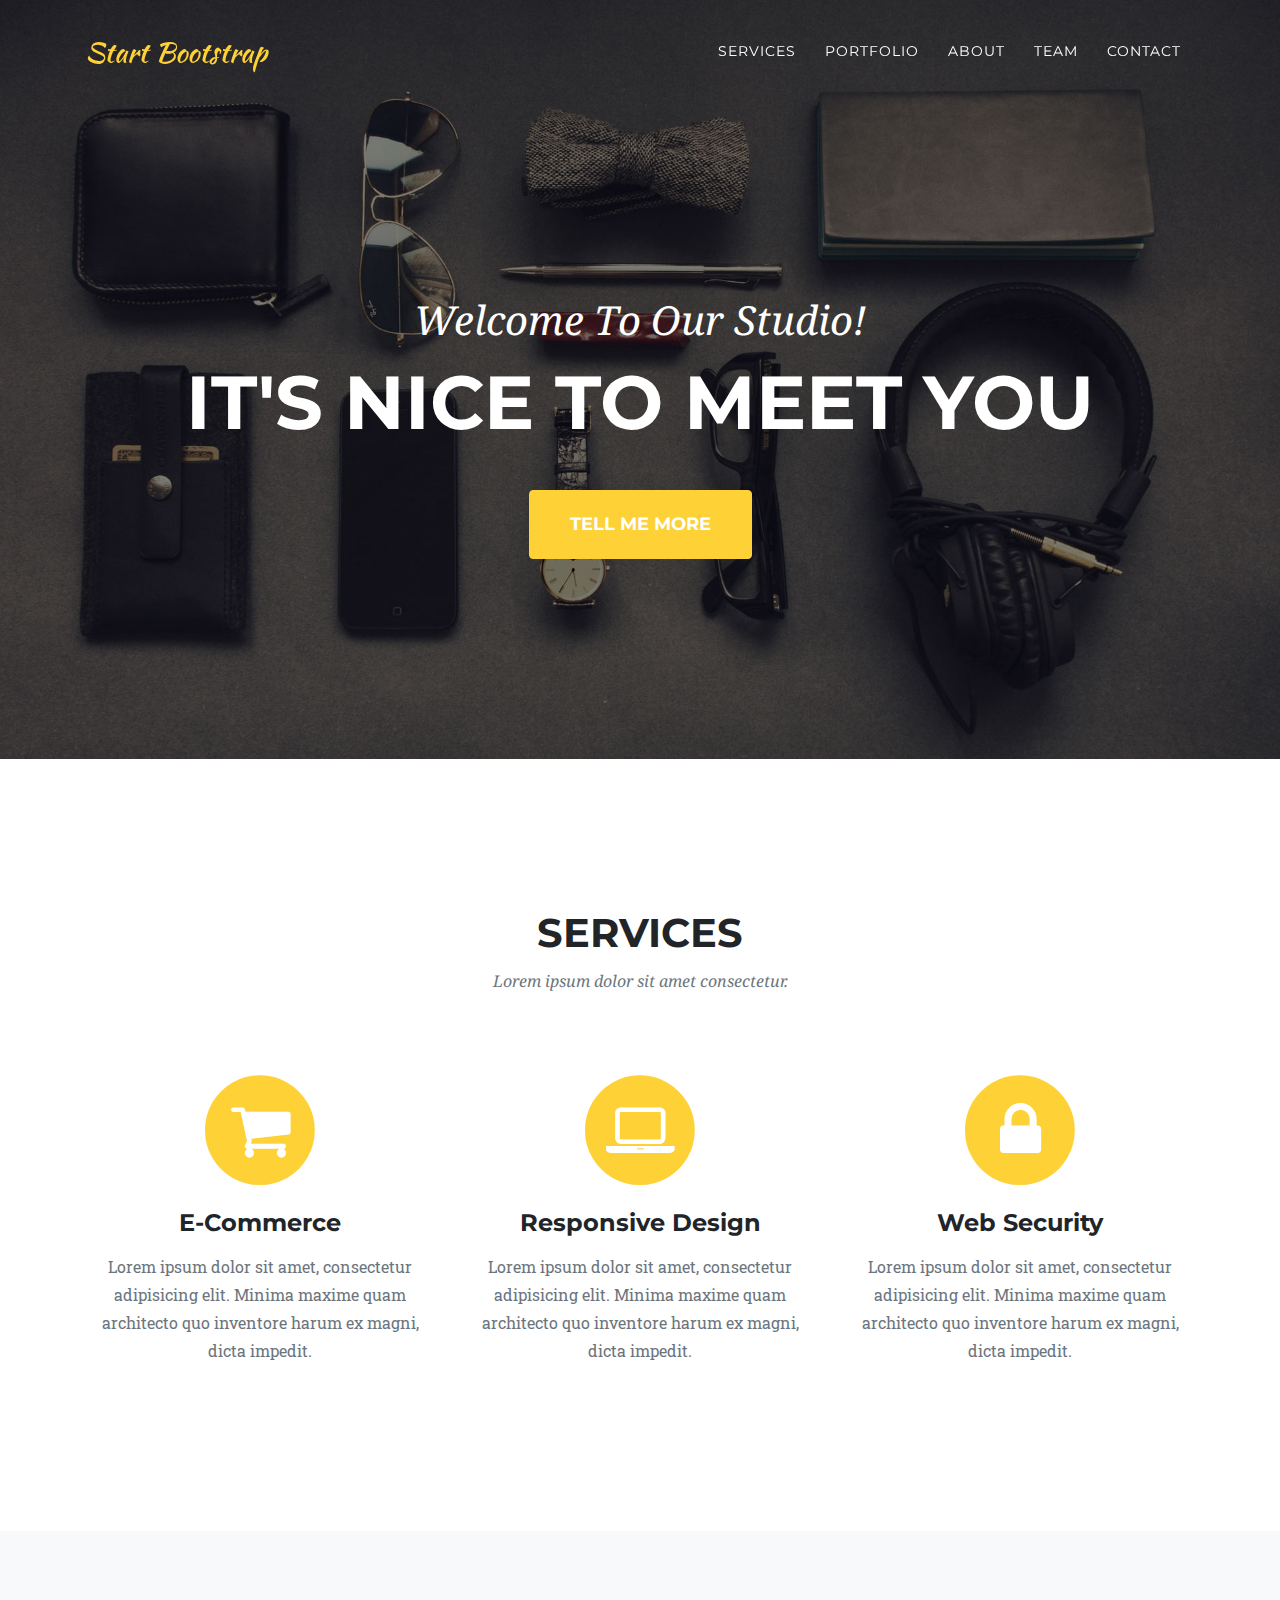
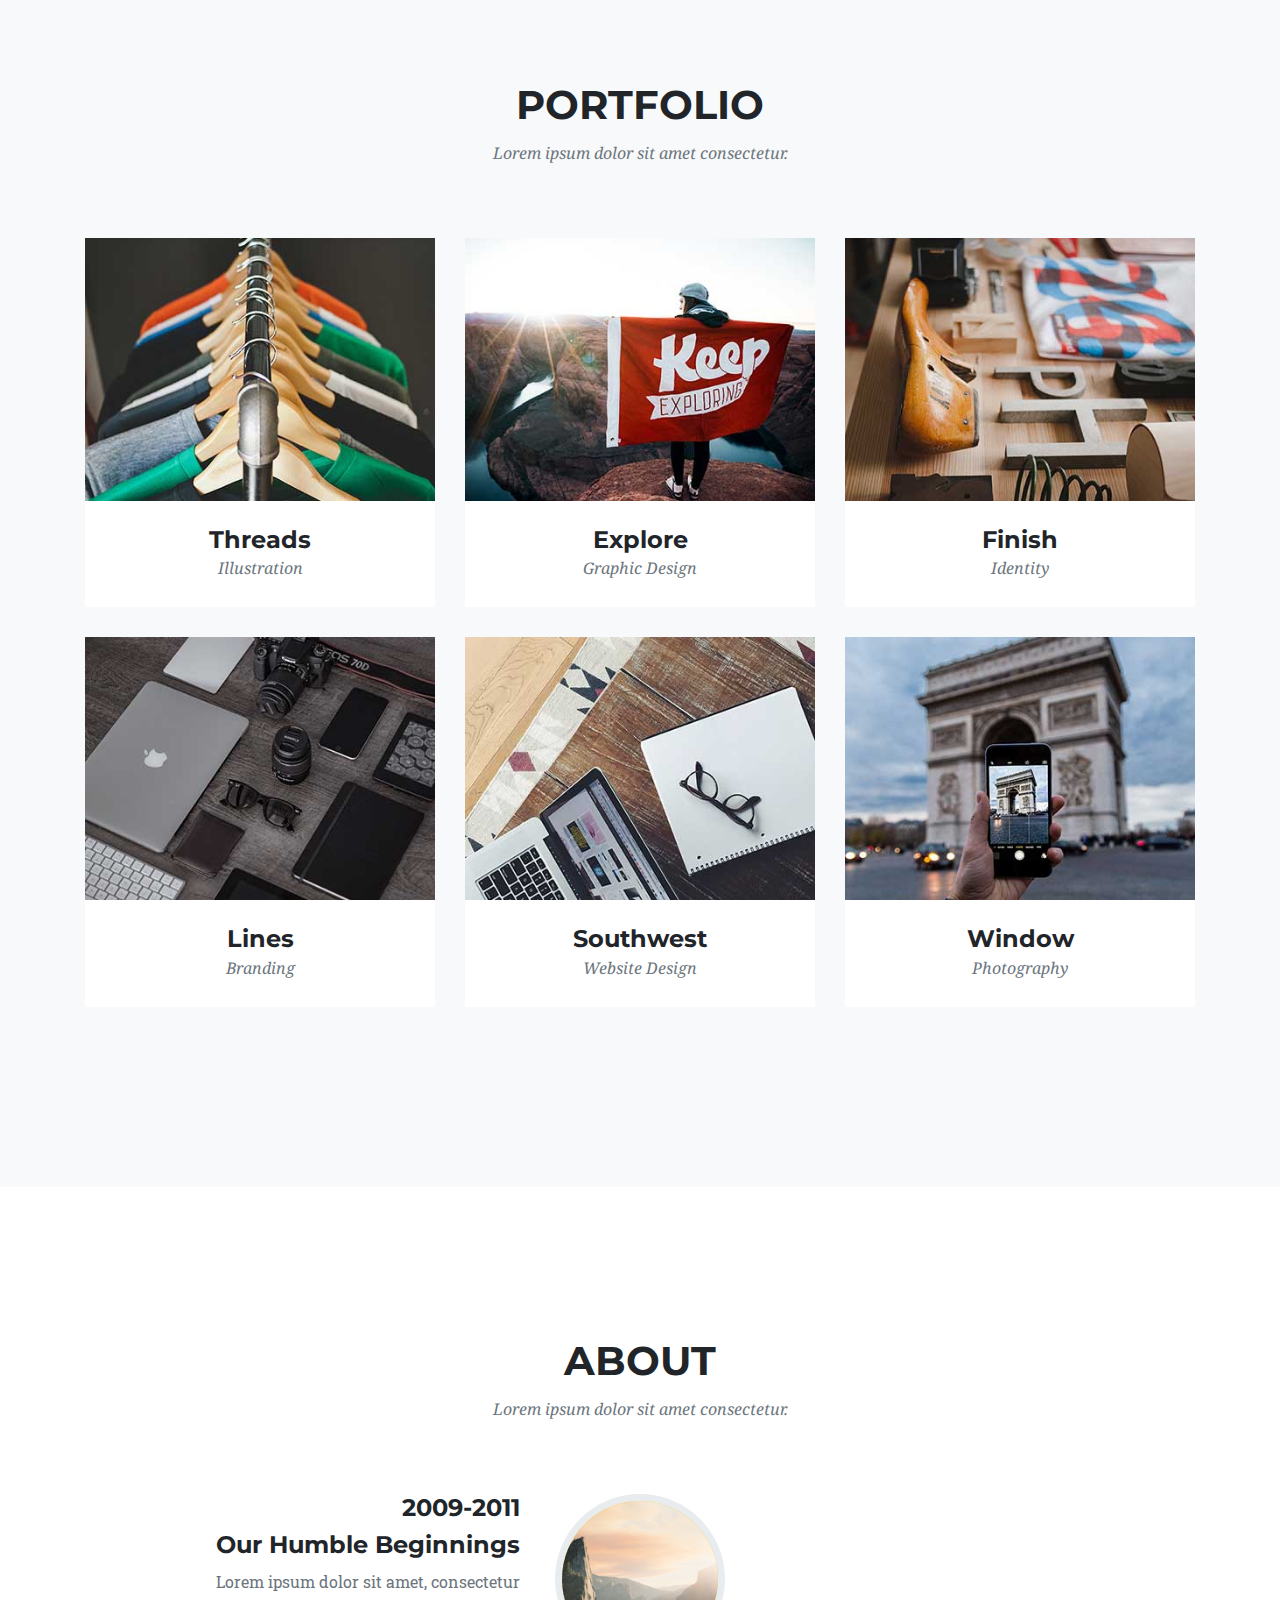
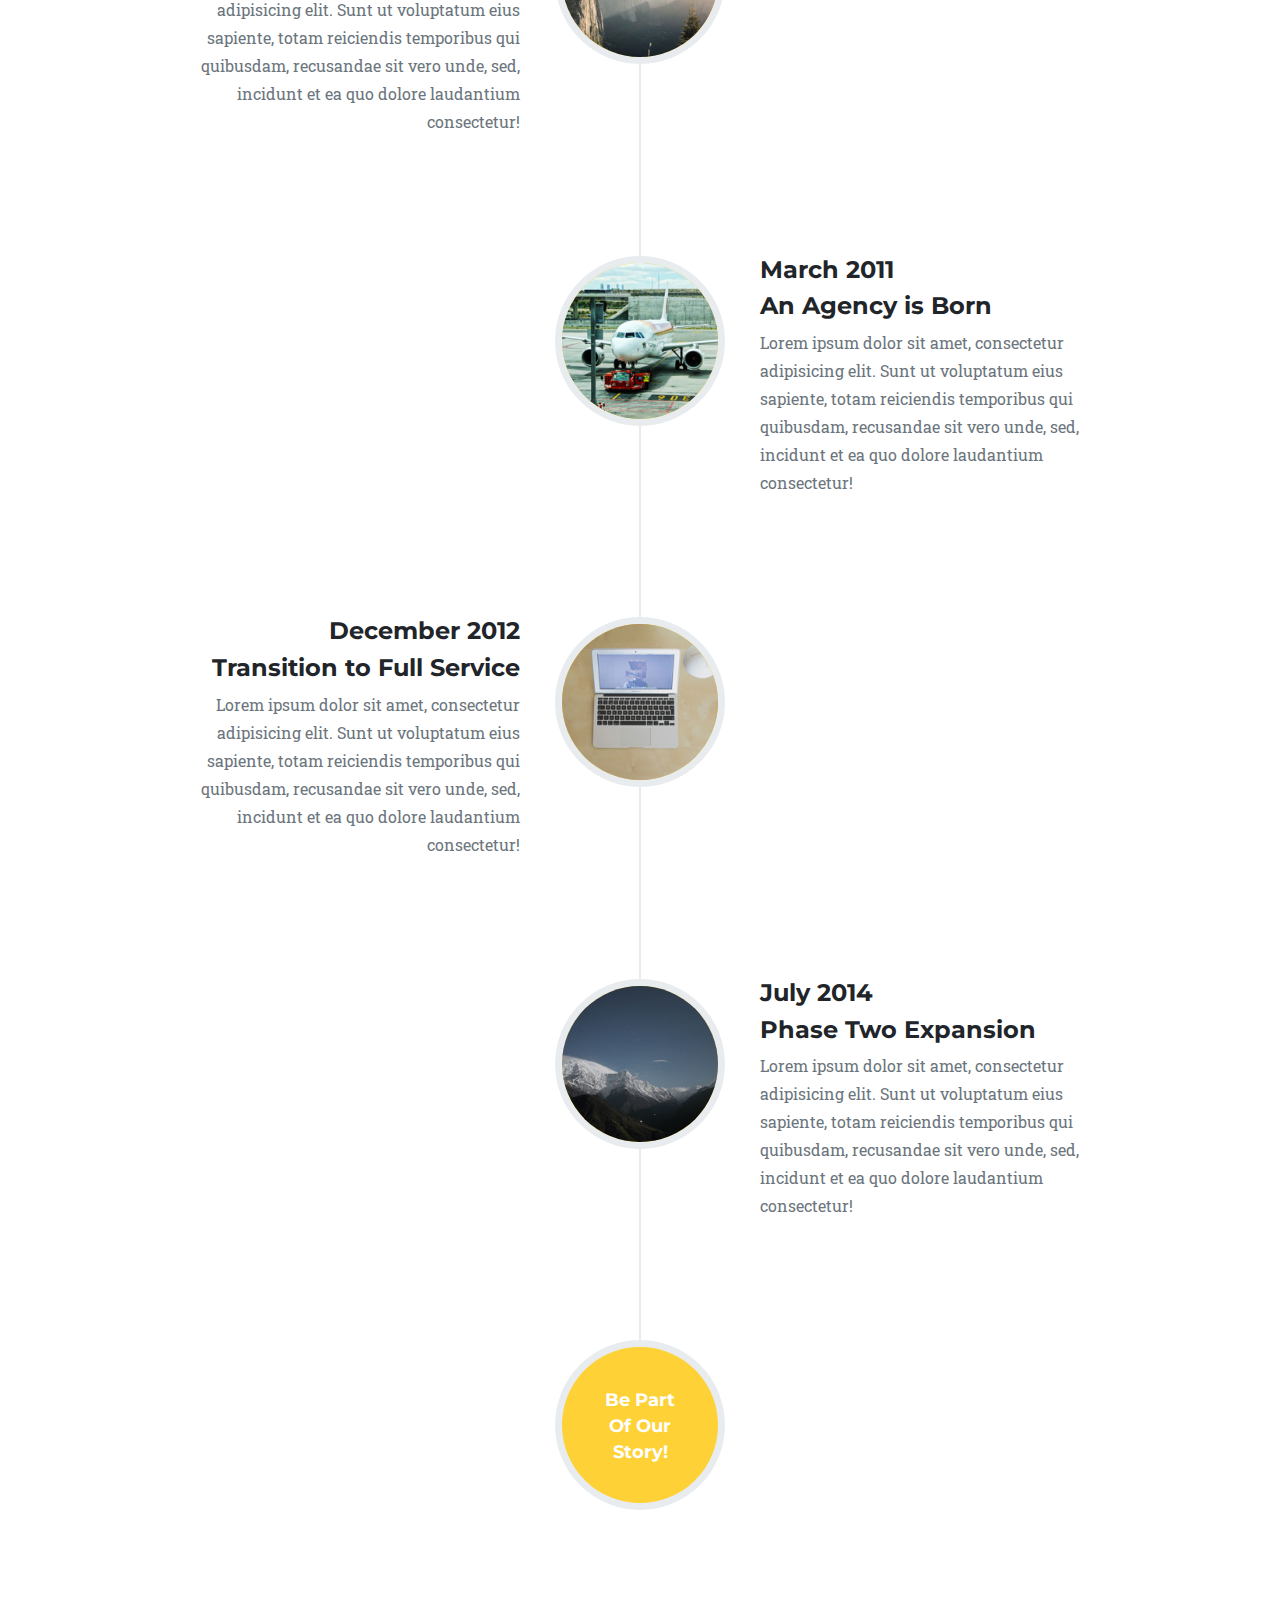
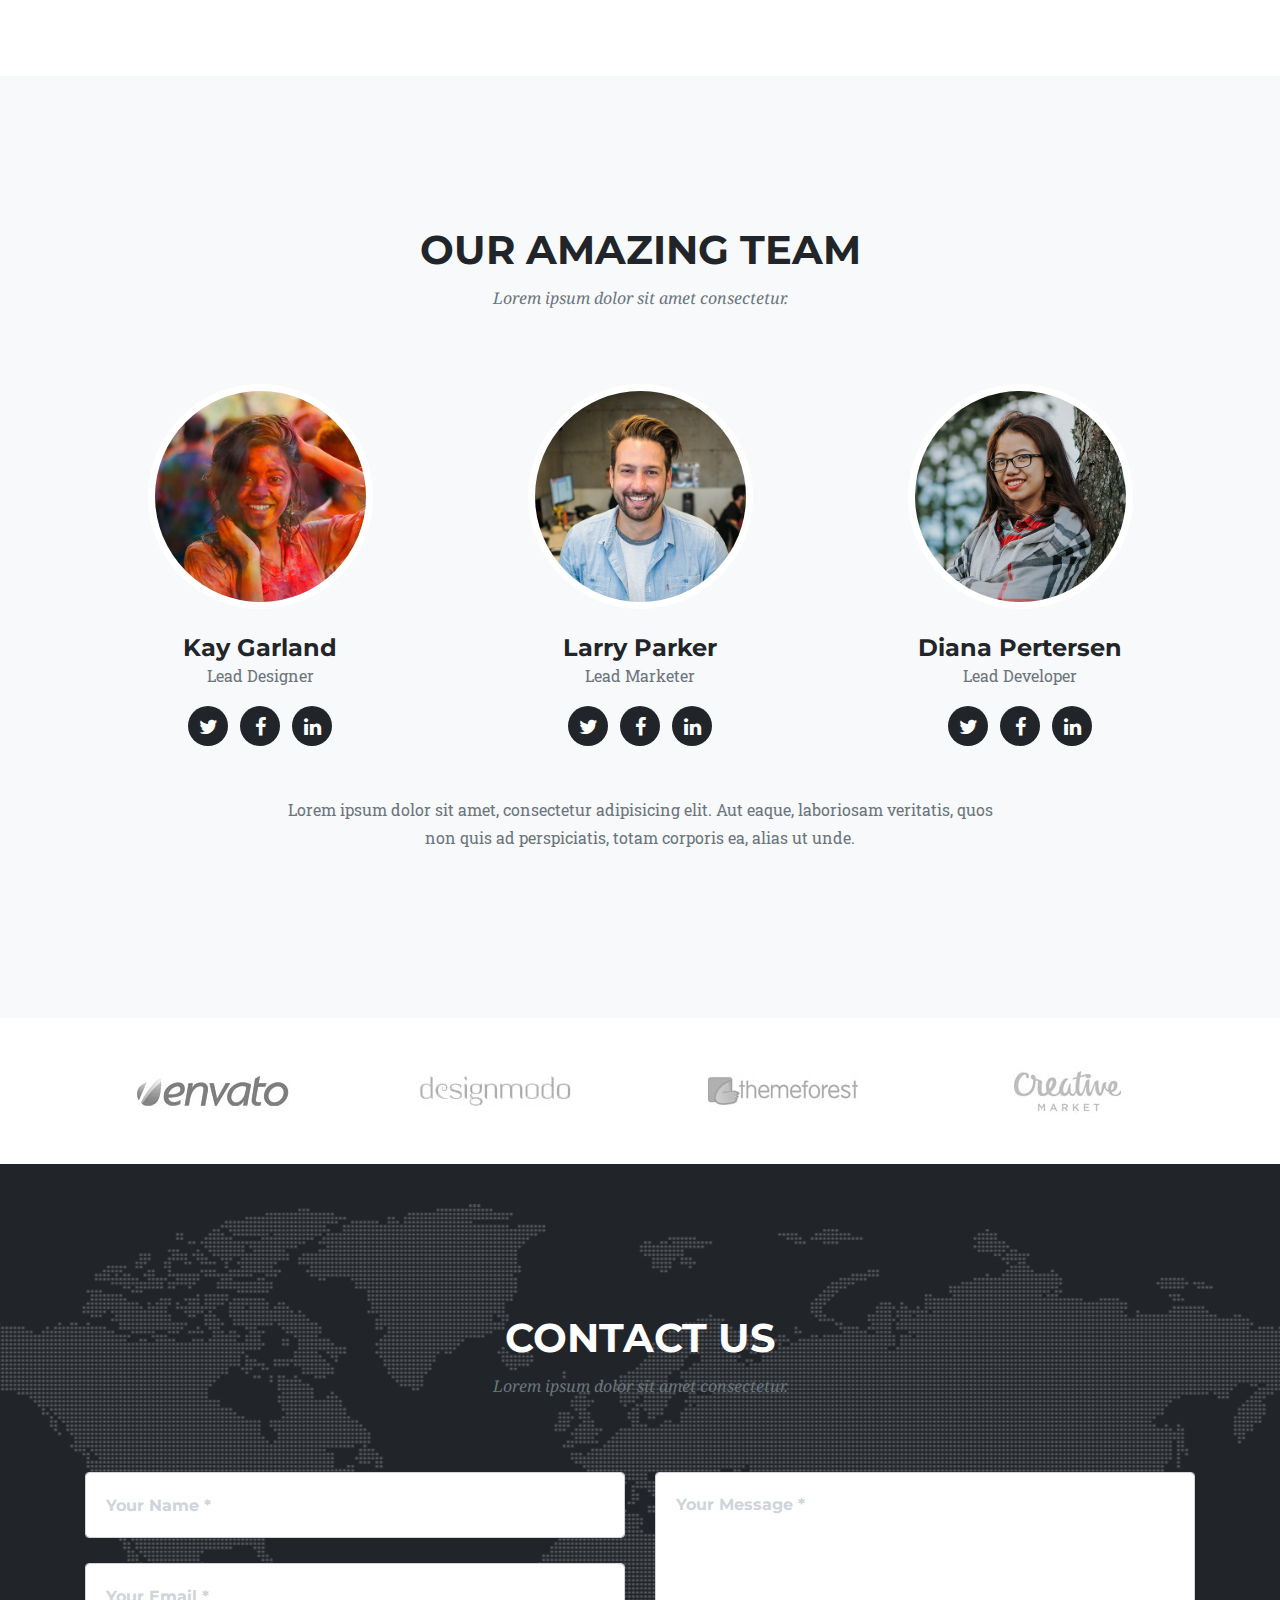
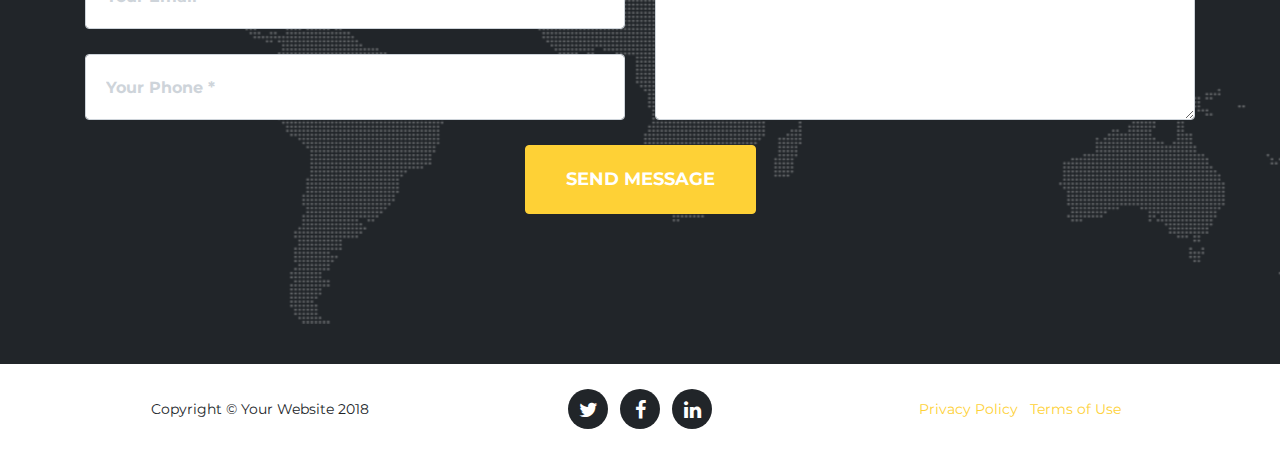
==== startbootstrap-agency-gh-pages/index.html @ 46543af8 "Template do bootstrap" ====
<!DOCTYPE html>
<html lang="en">

  <head>

    <meta charset="utf-8">
    <meta name="viewport" content="width=device-width, initial-scale=1, shrink-to-fit=no">
    <meta name="description" content="">
    <meta name="author" content="">

    <title>Agency - Start Bootstrap Theme</title>

    <!-- Bootstrap core CSS -->
    <link href="vendor/bootstrap/css/bootstrap.min.css" rel="stylesheet">

    <!-- Custom fonts for this template -->
    <link href="vendor/font-awesome/css/font-awesome.min.css" rel="stylesheet" type="text/css">
    <link href="https://fonts.googleapis.com/css?family=Montserrat:400,700" rel="stylesheet" type="text/css">
    <link href='https://fonts.googleapis.com/css?family=Kaushan+Script' rel='stylesheet' type='text/css'>
    <link href='https://fonts.googleapis.com/css?family=Droid+Serif:400,700,400italic,700italic' rel='stylesheet' type='text/css'>
    <link href='https://fonts.googleapis.com/css?family=Roboto+Slab:400,100,300,700' rel='stylesheet' type='text/css'>

    <!-- Custom styles for this template -->
    <link href="css/agency.min.css" rel="stylesheet">

  </head>

  <body id="page-top">

    <!-- Navigation -->
    <nav class="navbar navbar-expand-lg navbar-dark fixed-top" id="mainNav">
      <div class="container">
        <a class="navbar-brand js-scroll-trigger" href="#page-top">Start Bootstrap</a>
        <button class="navbar-toggler navbar-toggler-right" type="button" data-toggle="collapse" data-target="#navbarResponsive" aria-controls="navbarResponsive" aria-expanded="false" aria-label="Toggle navigation">
          Menu
          <i class="fa fa-bars"></i>
        </button>
        <div class="collapse navbar-collapse" id="navbarResponsive">
          <ul class="navbar-nav text-uppercase ml-auto">
            <li class="nav-item">
              <a class="nav-link js-scroll-trigger" href="#services">Services</a>
            </li>
            <li class="nav-item">
              <a class="nav-link js-scroll-trigger" href="#portfolio">Portfolio</a>
            </li>
            <li class="nav-item">
              <a class="nav-link js-scroll-trigger" href="#about">About</a>
            </li>
            <li class="nav-item">
              <a class="nav-link js-scroll-trigger" href="#team">Team</a>
            </li>
            <li class="nav-item">
              <a class="nav-link js-scroll-trigger" href="#contact">Contact</a>
            </li>
          </ul>
        </div>
      </div>
    </nav>

    <!-- Header -->
    <header class="masthead">
      <div class="container">
        <div class="intro-text">
          <div class="intro-lead-in">Welcome To Our Studio!</div>
          <div class="intro-heading text-uppercase">It's Nice To Meet You</div>
          <a class="btn btn-primary btn-xl text-uppercase js-scroll-trigger" href="#services">Tell Me More</a>
        </div>
      </div>
    </header>

    <!-- Services -->
    <section id="services">
      <div class="container">
        <div class="row">
          <div class="col-lg-12 text-center">
            <h2 class="section-heading text-uppercase">Services</h2>
            <h3 class="section-subheading text-muted">Lorem ipsum dolor sit amet consectetur.</h3>
          </div>
        </div>
        <div class="row text-center">
          <div class="col-md-4">
            <span class="fa-stack fa-4x">
              <i class="fa fa-circle fa-stack-2x text-primary"></i>
              <i class="fa fa-shopping-cart fa-stack-1x fa-inverse"></i>
            </span>
            <h4 class="service-heading">E-Commerce</h4>
            <p class="text-muted">Lorem ipsum dolor sit amet, consectetur adipisicing elit. Minima maxime quam architecto quo inventore harum ex magni, dicta impedit.</p>
          </div>
          <div class="col-md-4">
            <span class="fa-stack fa-4x">
              <i class="fa fa-circle fa-stack-2x text-primary"></i>
              <i class="fa fa-laptop fa-stack-1x fa-inverse"></i>
            </span>
            <h4 class="service-heading">Responsive Design</h4>
            <p class="text-muted">Lorem ipsum dolor sit amet, consectetur adipisicing elit. Minima maxime quam architecto quo inventore harum ex magni, dicta impedit.</p>
          </div>
          <div class="col-md-4">
            <span class="fa-stack fa-4x">
              <i class="fa fa-circle fa-stack-2x text-primary"></i>
              <i class="fa fa-lock fa-stack-1x fa-inverse"></i>
            </span>
            <h4 class="service-heading">Web Security</h4>
            <p class="text-muted">Lorem ipsum dolor sit amet, consectetur adipisicing elit. Minima maxime quam architecto quo inventore harum ex magni, dicta impedit.</p>
          </div>
        </div>
      </div>
    </section>

    <!-- Portfolio Grid -->
    <section class="bg-light" id="portfolio">
      <div class="container">
        <div class="row">
          <div class="col-lg-12 text-center">
            <h2 class="section-heading text-uppercase">Portfolio</h2>
            <h3 class="section-subheading text-muted">Lorem ipsum dolor sit amet consectetur.</h3>
          </div>
        </div>
        <div class="row">
          <div class="col-md-4 col-sm-6 portfolio-item">
            <a class="portfolio-link" data-toggle="modal" href="#portfolioModal1">
              <div class="portfolio-hover">
                <div class="portfolio-hover-content">
                  <i class="fa fa-plus fa-3x"></i>
                </div>
              </div>
              <img class="img-fluid" src="img/portfolio/01-thumbnail.jpg" alt="">
            </a>
            <div class="portfolio-caption">
              <h4>Threads</h4>
              <p class="text-muted">Illustration</p>
            </div>
          </div>
          <div class="col-md-4 col-sm-6 portfolio-item">
            <a class="portfolio-link" data-toggle="modal" href="#portfolioModal2">
              <div class="portfolio-hover">
                <div class="portfolio-hover-content">
                  <i class="fa fa-plus fa-3x"></i>
                </div>
              </div>
              <img class="img-fluid" src="img/portfolio/02-thumbnail.jpg" alt="">
            </a>
            <div class="portfolio-caption">
              <h4>Explore</h4>
              <p class="text-muted">Graphic Design</p>
            </div>
          </div>
          <div class="col-md-4 col-sm-6 portfolio-item">
            <a class="portfolio-link" data-toggle="modal" href="#portfolioModal3">
              <div class="portfolio-hover">
                <div class="portfolio-hover-content">
                  <i class="fa fa-plus fa-3x"></i>
                </div>
              </div>
              <img class="img-fluid" src="img/portfolio/03-thumbnail.jpg" alt="">
            </a>
            <div class="portfolio-caption">
              <h4>Finish</h4>
              <p class="text-muted">Identity</p>
            </div>
          </div>
          <div class="col-md-4 col-sm-6 portfolio-item">
            <a class="portfolio-link" data-toggle="modal" href="#portfolioModal4">
              <div class="portfolio-hover">
                <div class="portfolio-hover-content">
                  <i class="fa fa-plus fa-3x"></i>
                </div>
              </div>
              <img class="img-fluid" src="img/portfolio/04-thumbnail.jpg" alt="">
            </a>
            <div class="portfolio-caption">
              <h4>Lines</h4>
              <p class="text-muted">Branding</p>
            </div>
          </div>
          <div class="col-md-4 col-sm-6 portfolio-item">
            <a class="portfolio-link" data-toggle="modal" href="#portfolioModal5">
              <div class="portfolio-hover">
                <div class="portfolio-hover-content">
                  <i class="fa fa-plus fa-3x"></i>
                </div>
              </div>
              <img class="img-fluid" src="img/portfolio/05-thumbnail.jpg" alt="">
            </a>
            <div class="portfolio-caption">
              <h4>Southwest</h4>
              <p class="text-muted">Website Design</p>
            </div>
          </div>
          <div class="col-md-4 col-sm-6 portfolio-item">
            <a class="portfolio-link" data-toggle="modal" href="#portfolioModal6">
              <div class="portfolio-hover">
                <div class="portfolio-hover-content">
                  <i class="fa fa-plus fa-3x"></i>
                </div>
              </div>
              <img class="img-fluid" src="img/portfolio/06-thumbnail.jpg" alt="">
            </a>
            <div class="portfolio-caption">
              <h4>Window</h4>
              <p class="text-muted">Photography</p>
            </div>
          </div>
        </div>
      </div>
    </section>

    <!-- About -->
    <section id="about">
      <div class="container">
        <div class="row">
          <div class="col-lg-12 text-center">
            <h2 class="section-heading text-uppercase">About</h2>
            <h3 class="section-subheading text-muted">Lorem ipsum dolor sit amet consectetur.</h3>
          </div>
        </div>
        <div class="row">
          <div class="col-lg-12">
            <ul class="timeline">
              <li>
                <div class="timeline-image">
                  <img class="rounded-circle img-fluid" src="img/about/1.jpg" alt="">
                </div>
                <div class="timeline-panel">
                  <div class="timeline-heading">
                    <h4>2009-2011</h4>
                    <h4 class="subheading">Our Humble Beginnings</h4>
                  </div>
                  <div class="timeline-body">
                    <p class="text-muted">Lorem ipsum dolor sit amet, consectetur adipisicing elit. Sunt ut voluptatum eius sapiente, totam reiciendis temporibus qui quibusdam, recusandae sit vero unde, sed, incidunt et ea quo dolore laudantium consectetur!</p>
                  </div>
                </div>
              </li>
              <li class="timeline-inverted">
                <div class="timeline-image">
                  <img class="rounded-circle img-fluid" src="img/about/2.jpg" alt="">
                </div>
                <div class="timeline-panel">
                  <div class="timeline-heading">
                    <h4>March 2011</h4>
                    <h4 class="subheading">An Agency is Born</h4>
                  </div>
                  <div class="timeline-body">
                    <p class="text-muted">Lorem ipsum dolor sit amet, consectetur adipisicing elit. Sunt ut voluptatum eius sapiente, totam reiciendis temporibus qui quibusdam, recusandae sit vero unde, sed, incidunt et ea quo dolore laudantium consectetur!</p>
                  </div>
                </div>
              </li>
              <li>
                <div class="timeline-image">
                  <img class="rounded-circle img-fluid" src="img/about/3.jpg" alt="">
                </div>
                <div class="timeline-panel">
                  <div class="timeline-heading">
                    <h4>December 2012</h4>
                    <h4 class="subheading">Transition to Full Service</h4>
                  </div>
                  <div class="timeline-body">
                    <p class="text-muted">Lorem ipsum dolor sit amet, consectetur adipisicing elit. Sunt ut voluptatum eius sapiente, totam reiciendis temporibus qui quibusdam, recusandae sit vero unde, sed, incidunt et ea quo dolore laudantium consectetur!</p>
                  </div>
                </div>
              </li>
              <li class="timeline-inverted">
                <div class="timeline-image">
                  <img class="rounded-circle img-fluid" src="img/about/4.jpg" alt="">
                </div>
                <div class="timeline-panel">
                  <div class="timeline-heading">
                    <h4>July 2014</h4>
                    <h4 class="subheading">Phase Two Expansion</h4>
                  </div>
                  <div class="timeline-body">
                    <p class="text-muted">Lorem ipsum dolor sit amet, consectetur adipisicing elit. Sunt ut voluptatum eius sapiente, totam reiciendis temporibus qui quibusdam, recusandae sit vero unde, sed, incidunt et ea quo dolore laudantium consectetur!</p>
                  </div>
                </div>
              </li>
              <li class="timeline-inverted">
                <div class="timeline-image">
                  <h4>Be Part
                    <br>Of Our
                    <br>Story!</h4>
                </div>
              </li>
            </ul>
          </div>
        </div>
      </div>
    </section>

    <!-- Team -->
    <section class="bg-light" id="team">
      <div class="container">
        <div class="row">
          <div class="col-lg-12 text-center">
            <h2 class="section-heading text-uppercase">Our Amazing Team</h2>
            <h3 class="section-subheading text-muted">Lorem ipsum dolor sit amet consectetur.</h3>
          </div>
        </div>
        <div class="row">
          <div class="col-sm-4">
            <div class="team-member">
              <img class="mx-auto rounded-circle" src="img/team/1.jpg" alt="">
              <h4>Kay Garland</h4>
              <p class="text-muted">Lead Designer</p>
              <ul class="list-inline social-buttons">
                <li class="list-inline-item">
                  <a href="#">
                    <i class="fa fa-twitter"></i>
                  </a>
                </li>
                <li class="list-inline-item">
                  <a href="#">
                    <i class="fa fa-facebook"></i>
                  </a>
                </li>
                <li class="list-inline-item">
                  <a href="#">
                    <i class="fa fa-linkedin"></i>
                  </a>
                </li>
              </ul>
            </div>
          </div>
          <div class="col-sm-4">
            <div class="team-member">
              <img class="mx-auto rounded-circle" src="img/team/2.jpg" alt="">
              <h4>Larry Parker</h4>
              <p class="text-muted">Lead Marketer</p>
              <ul class="list-inline social-buttons">
                <li class="list-inline-item">
                  <a href="#">
                    <i class="fa fa-twitter"></i>
                  </a>
                </li>
                <li class="list-inline-item">
                  <a href="#">
                    <i class="fa fa-facebook"></i>
                  </a>
                </li>
                <li class="list-inline-item">
                  <a href="#">
                    <i class="fa fa-linkedin"></i>
                  </a>
                </li>
              </ul>
            </div>
          </div>
          <div class="col-sm-4">
            <div class="team-member">
              <img class="mx-auto rounded-circle" src="img/team/3.jpg" alt="">
              <h4>Diana Pertersen</h4>
              <p class="text-muted">Lead Developer</p>
              <ul class="list-inline social-buttons">
                <li class="list-inline-item">
                  <a href="#">
                    <i class="fa fa-twitter"></i>
                  </a>
                </li>
                <li class="list-inline-item">
                  <a href="#">
                    <i class="fa fa-facebook"></i>
                  </a>
                </li>
                <li class="list-inline-item">
                  <a href="#">
                    <i class="fa fa-linkedin"></i>
                  </a>
                </li>
              </ul>
            </div>
          </div>
        </div>
        <div class="row">
          <div class="col-lg-8 mx-auto text-center">
            <p class="large text-muted">Lorem ipsum dolor sit amet, consectetur adipisicing elit. Aut eaque, laboriosam veritatis, quos non quis ad perspiciatis, totam corporis ea, alias ut unde.</p>
          </div>
        </div>
      </div>
    </section>

    <!-- Clients -->
    <section class="py-5">
      <div class="container">
        <div class="row">
          <div class="col-md-3 col-sm-6">
            <a href="#">
              <img class="img-fluid d-block mx-auto" src="img/logos/envato.jpg" alt="">
            </a>
          </div>
          <div class="col-md-3 col-sm-6">
            <a href="#">
              <img class="img-fluid d-block mx-auto" src="img/logos/designmodo.jpg" alt="">
            </a>
          </div>
          <div class="col-md-3 col-sm-6">
            <a href="#">
              <img class="img-fluid d-block mx-auto" src="img/logos/themeforest.jpg" alt="">
            </a>
          </div>
          <div class="col-md-3 col-sm-6">
            <a href="#">
              <img class="img-fluid d-block mx-auto" src="img/logos/creative-market.jpg" alt="">
            </a>
          </div>
        </div>
      </div>
    </section>

    <!-- Contact -->
    <section id="contact">
      <div class="container">
        <div class="row">
          <div class="col-lg-12 text-center">
            <h2 class="section-heading text-uppercase">Contact Us</h2>
            <h3 class="section-subheading text-muted">Lorem ipsum dolor sit amet consectetur.</h3>
          </div>
        </div>
        <div class="row">
          <div class="col-lg-12">
            <form id="contactForm" name="sentMessage" novalidate="novalidate">
              <div class="row">
                <div class="col-md-6">
                  <div class="form-group">
                    <input class="form-control" id="name" type="text" placeholder="Your Name *" required="required" data-validation-required-message="Please enter your name.">
                    <p class="help-block text-danger"></p>
                  </div>
                  <div class="form-group">
                    <input class="form-control" id="email" type="email" placeholder="Your Email *" required="required" data-validation-required-message="Please enter your email address.">
                    <p class="help-block text-danger"></p>
                  </div>
                  <div class="form-group">
                    <input class="form-control" id="phone" type="tel" placeholder="Your Phone *" required="required" data-validation-required-message="Please enter your phone number.">
                    <p class="help-block text-danger"></p>
                  </div>
                </div>
                <div class="col-md-6">
                  <div class="form-group">
                    <textarea class="form-control" id="message" placeholder="Your Message *" required="required" data-validation-required-message="Please enter a message."></textarea>
                    <p class="help-block text-danger"></p>
                  </div>
                </div>
                <div class="clearfix"></div>
                <div class="col-lg-12 text-center">
                  <div id="success"></div>
                  <button id="sendMessageButton" class="btn btn-primary btn-xl text-uppercase" type="submit">Send Message</button>
                </div>
              </div>
            </form>
          </div>
        </div>
      </div>
    </section>

    <!-- Footer -->
    <footer>
      <div class="container">
        <div class="row">
          <div class="col-md-4">
            <span class="copyright">Copyright &copy; Your Website 2018</span>
          </div>
          <div class="col-md-4">
            <ul class="list-inline social-buttons">
              <li class="list-inline-item">
                <a href="#">
                  <i class="fa fa-twitter"></i>
                </a>
              </li>
              <li class="list-inline-item">
                <a href="#">
                  <i class="fa fa-facebook"></i>
                </a>
              </li>
              <li class="list-inline-item">
                <a href="#">
                  <i class="fa fa-linkedin"></i>
                </a>
              </li>
            </ul>
          </div>
          <div class="col-md-4">
            <ul class="list-inline quicklinks">
              <li class="list-inline-item">
                <a href="#">Privacy Policy</a>
              </li>
              <li class="list-inline-item">
                <a href="#">Terms of Use</a>
              </li>
            </ul>
          </div>
        </div>
      </div>
    </footer>

    <!-- Portfolio Modals -->

    <!-- Modal 1 -->
    <div class="portfolio-modal modal fade" id="portfolioModal1" tabindex="-1" role="dialog" aria-hidden="true">
      <div class="modal-dialog">
        <div class="modal-content">
          <div class="close-modal" data-dismiss="modal">
            <div class="lr">
              <div class="rl"></div>
            </div>
          </div>
          <div class="container">
            <div class="row">
              <div class="col-lg-8 mx-auto">
                <div class="modal-body">
                  <!-- Project Details Go Here -->
                  <h2 class="text-uppercase">Project Name</h2>
                  <p class="item-intro text-muted">Lorem ipsum dolor sit amet consectetur.</p>
                  <img class="img-fluid d-block mx-auto" src="img/portfolio/01-full.jpg" alt="">
                  <p>Use this area to describe your project. Lorem ipsum dolor sit amet, consectetur adipisicing elit. Est blanditiis dolorem culpa incidunt minus dignissimos deserunt repellat aperiam quasi sunt officia expedita beatae cupiditate, maiores repudiandae, nostrum, reiciendis facere nemo!</p>
                  <ul class="list-inline">
                    <li>Date: January 2017</li>
                    <li>Client: Threads</li>
                    <li>Category: Illustration</li>
                  </ul>
                  <button class="btn btn-primary" data-dismiss="modal" type="button">
                    <i class="fa fa-times"></i>
                    Close Project</button>
                </div>
              </div>
            </div>
          </div>
        </div>
      </div>
    </div>

    <!-- Modal 2 -->
    <div class="portfolio-modal modal fade" id="portfolioModal2" tabindex="-1" role="dialog" aria-hidden="true">
      <div class="modal-dialog">
        <div class="modal-content">
          <div class="close-modal" data-dismiss="modal">
            <div class="lr">
              <div class="rl"></div>
            </div>
          </div>
          <div class="container">
            <div class="row">
              <div class="col-lg-8 mx-auto">
                <div class="modal-body">
                  <!-- Project Details Go Here -->
                  <h2 class="text-uppercase">Project Name</h2>
                  <p class="item-intro text-muted">Lorem ipsum dolor sit amet consectetur.</p>
                  <img class="img-fluid d-block mx-auto" src="img/portfolio/02-full.jpg" alt="">
                  <p>Use this area to describe your project. Lorem ipsum dolor sit amet, consectetur adipisicing elit. Est blanditiis dolorem culpa incidunt minus dignissimos deserunt repellat aperiam quasi sunt officia expedita beatae cupiditate, maiores repudiandae, nostrum, reiciendis facere nemo!</p>
                  <ul class="list-inline">
                    <li>Date: January 2017</li>
                    <li>Client: Explore</li>
                    <li>Category: Graphic Design</li>
                  </ul>
                  <button class="btn btn-primary" data-dismiss="modal" type="button">
                    <i class="fa fa-times"></i>
                    Close Project</button>
                </div>
              </div>
            </div>
          </div>
        </div>
      </div>
    </div>

    <!-- Modal 3 -->
    <div class="portfolio-modal modal fade" id="portfolioModal3" tabindex="-1" role="dialog" aria-hidden="true">
      <div class="modal-dialog">
        <div class="modal-content">
          <div class="close-modal" data-dismiss="modal">
            <div class="lr">
              <div class="rl"></div>
            </div>
          </div>
          <div class="container">
            <div class="row">
              <div class="col-lg-8 mx-auto">
                <div class="modal-body">
                  <!-- Project Details Go Here -->
                  <h2 class="text-uppercase">Project Name</h2>
                  <p class="item-intro text-muted">Lorem ipsum dolor sit amet consectetur.</p>
                  <img class="img-fluid d-block mx-auto" src="img/portfolio/03-full.jpg" alt="">
                  <p>Use this area to describe your project. Lorem ipsum dolor sit amet, consectetur adipisicing elit. Est blanditiis dolorem culpa incidunt minus dignissimos deserunt repellat aperiam quasi sunt officia expedita beatae cupiditate, maiores repudiandae, nostrum, reiciendis facere nemo!</p>
                  <ul class="list-inline">
                    <li>Date: January 2017</li>
                    <li>Client: Finish</li>
                    <li>Category: Identity</li>
                  </ul>
                  <button class="btn btn-primary" data-dismiss="modal" type="button">
                    <i class="fa fa-times"></i>
                    Close Project</button>
                </div>
              </div>
            </div>
          </div>
        </div>
      </div>
    </div>

    <!-- Modal 4 -->
    <div class="portfolio-modal modal fade" id="portfolioModal4" tabindex="-1" role="dialog" aria-hidden="true">
      <div class="modal-dialog">
        <div class="modal-content">
          <div class="close-modal" data-dismiss="modal">
            <div class="lr">
              <div class="rl"></div>
            </div>
          </div>
          <div class="container">
            <div class="row">
              <div class="col-lg-8 mx-auto">
                <div class="modal-body">
                  <!-- Project Details Go Here -->
                  <h2 class="text-uppercase">Project Name</h2>
                  <p class="item-intro text-muted">Lorem ipsum dolor sit amet consectetur.</p>
                  <img class="img-fluid d-block mx-auto" src="img/portfolio/04-full.jpg" alt="">
                  <p>Use this area to describe your project. Lorem ipsum dolor sit amet, consectetur adipisicing elit. Est blanditiis dolorem culpa incidunt minus dignissimos deserunt repellat aperiam quasi sunt officia expedita beatae cupiditate, maiores repudiandae, nostrum, reiciendis facere nemo!</p>
                  <ul class="list-inline">
                    <li>Date: January 2017</li>
                    <li>Client: Lines</li>
                    <li>Category: Branding</li>
                  </ul>
                  <button class="btn btn-primary" data-dismiss="modal" type="button">
                    <i class="fa fa-times"></i>
                    Close Project</button>
                </div>
              </div>
            </div>
          </div>
        </div>
      </div>
    </div>

    <!-- Modal 5 -->
    <div class="portfolio-modal modal fade" id="portfolioModal5" tabindex="-1" role="dialog" aria-hidden="true">
      <div class="modal-dialog">
        <div class="modal-content">
          <div class="close-modal" data-dismiss="modal">
            <div class="lr">
              <div class="rl"></div>
            </div>
          </div>
          <div class="container">
            <div class="row">
              <div class="col-lg-8 mx-auto">
                <div class="modal-body">
                  <!-- Project Details Go Here -->
                  <h2 class="text-uppercase">Project Name</h2>
                  <p class="item-intro text-muted">Lorem ipsum dolor sit amet consectetur.</p>
                  <img class="img-fluid d-block mx-auto" src="img/portfolio/05-full.jpg" alt="">
                  <p>Use this area to describe your project. Lorem ipsum dolor sit amet, consectetur adipisicing elit. Est blanditiis dolorem culpa incidunt minus dignissimos deserunt repellat aperiam quasi sunt officia expedita beatae cupiditate, maiores repudiandae, nostrum, reiciendis facere nemo!</p>
                  <ul class="list-inline">
                    <li>Date: January 2017</li>
                    <li>Client: Southwest</li>
                    <li>Category: Website Design</li>
                  </ul>
                  <button class="btn btn-primary" data-dismiss="modal" type="button">
                    <i class="fa fa-times"></i>
                    Close Project</button>
                </div>
              </div>
            </div>
          </div>
        </div>
      </div>
    </div>

    <!-- Modal 6 -->
    <div class="portfolio-modal modal fade" id="portfolioModal6" tabindex="-1" role="dialog" aria-hidden="true">
      <div class="modal-dialog">
        <div class="modal-content">
          <div class="close-modal" data-dismiss="modal">
            <div class="lr">
              <div class="rl"></div>
            </div>
          </div>
          <div class="container">
            <div class="row">
              <div class="col-lg-8 mx-auto">
                <div class="modal-body">
                  <!-- Project Details Go Here -->
                  <h2 class="text-uppercase">Project Name</h2>
                  <p class="item-intro text-muted">Lorem ipsum dolor sit amet consectetur.</p>
                  <img class="img-fluid d-block mx-auto" src="img/portfolio/06-full.jpg" alt="">
                  <p>Use this area to describe your project. Lorem ipsum dolor sit amet, consectetur adipisicing elit. Est blanditiis dolorem culpa incidunt minus dignissimos deserunt repellat aperiam quasi sunt officia expedita beatae cupiditate, maiores repudiandae, nostrum, reiciendis facere nemo!</p>
                  <ul class="list-inline">
                    <li>Date: January 2017</li>
                    <li>Client: Window</li>
                    <li>Category: Photography</li>
                  </ul>
                  <button class="btn btn-primary" data-dismiss="modal" type="button">
                    <i class="fa fa-times"></i>
                    Close Project</button>
                </div>
              </div>
            </div>
          </div>
        </div>
      </div>
    </div>

    <!-- Bootstrap core JavaScript -->
    <script src="vendor/jquery/jquery.min.js"></script>
    <script src="vendor/bootstrap/js/bootstrap.bundle.min.js"></script>

    <!-- Plugin JavaScript -->
    <script src="vendor/jquery-easing/jquery.easing.min.js"></script>

    <!-- Contact form JavaScript -->
    <script src="js/jqBootstrapValidation.js"></script>
    <script src="js/contact_me.js"></script>

    <!-- Custom scripts for this template -->
    <script src="js/agency.min.js"></script>

  </body>

</html>
---- startbootstrap-agency-gh-pages/css/agency.min.css ----
/*!
 * Start Bootstrap - Agency v4.1.1 (https://startbootstrap.com/template-overviews/agency)
 * Copyright 2013-2018 Start Bootstrap
 * Licensed under MIT (https://github.com/BlackrockDigital/startbootstrap-agency/blob/master/LICENSE)
 */body{overflow-x:hidden;font-family:'Roboto Slab','Helvetica Neue',Helvetica,Arial,sans-serif}p{line-height:1.75}a{color:#fed136}a:hover{color:#fec503}.text-primary{color:#fed136!important}h1,h2,h3,h4,h5,h6{font-weight:700;font-family:Montserrat,'Helvetica Neue',Helvetica,Arial,sans-serif}section{padding:100px 0}section h2.section-heading{font-size:40px;margin-top:0;margin-bottom:15px}section h3.section-subheading{font-size:16px;font-weight:400;font-style:italic;margin-bottom:75px;text-transform:none;font-family:'Droid Serif','Helvetica Neue',Helvetica,Arial,sans-serif}@media (min-width:768px){section{padding:150px 0}}.btn{font-family:Montserrat,'Helvetica Neue',Helvetica,Arial,sans-serif;font-weight:700}.btn-xl{font-size:18px;padding:20px 40px}.btn-primary{background-color:#fed136;border-color:#fed136}.btn-primary:active,.btn-primary:focus,.btn-primary:hover{background-color:#fec810!important;border-color:#fec810!important;color:#fff}.btn-primary:active,.btn-primary:focus{box-shadow:0 0 0 .2rem rgba(254,209,55,.5)!important}::-moz-selection{background:#fed136;text-shadow:none}::selection{background:#fed136;text-shadow:none}img::selection{background:0 0}img::-moz-selection{background:0 0}#mainNav{background-color:#212529}#mainNav .navbar-toggler{font-size:12px;right:0;padding:13px;text-transform:uppercase;color:#fff;border:0;background-color:#fed136;font-family:Montserrat,'Helvetica Neue',Helvetica,Arial,sans-serif}#mainNav .navbar-brand{color:#fed136;font-family:'Kaushan Script','Helvetica Neue',Helvetica,Arial,cursive}#mainNav .navbar-brand.active,#mainNav .navbar-brand:active,#mainNav .navbar-brand:focus,#mainNav .navbar-brand:hover{color:#fec503}#mainNav .navbar-nav .nav-item .nav-link{font-size:90%;font-weight:400;padding:.75em 0;letter-spacing:1px;color:#fff;font-family:Montserrat,'Helvetica Neue',Helvetica,Arial,sans-serif}#mainNav .navbar-nav .nav-item .nav-link.active,#mainNav .navbar-nav .nav-item .nav-link:hover{color:#fed136}@media (min-width:992px){#mainNav{padding-top:25px;padding-bottom:25px;-webkit-transition:padding-top .3s,padding-bottom .3s;-moz-transition:padding-top .3s,padding-bottom .3s;transition:padding-top .3s,padding-bottom .3s;border:none;background-color:transparent}#mainNav .navbar-brand{font-size:1.75em;-webkit-transition:all .3s;-moz-transition:all .3s;transition:all .3s}#mainNav .navbar-nav .nav-item .nav-link{padding:1.1em 1em!important}#mainNav.navbar-shrink{padding-top:0;padding-bottom:0;background-color:#212529}#mainNav.navbar-shrink .navbar-brand{font-size:1.25em;padding:12px 0}}header.masthead{text-align:center;color:#fff;background-image:url(../img/header-bg.jpg);background-repeat:no-repeat;background-attachment:scroll;background-position:center center;-webkit-background-size:cover;-moz-background-size:cover;-o-background-size:cover;background-size:cover}header.masthead .intro-text{padding-top:150px;padding-bottom:100px}header.masthead .intro-text .intro-lead-in{font-size:22px;font-style:italic;line-height:22px;margin-bottom:25px;font-family:'Droid Serif','Helvetica Neue',Helvetica,Arial,sans-serif}header.masthead .intro-text .intro-heading{font-size:50px;font-weight:700;line-height:50px;margin-bottom:25px;font-family:Montserrat,'Helvetica Neue',Helvetica,Arial,sans-serif}@media (min-width:768px){header.masthead .intro-text{padding-top:300px;padding-bottom:200px}header.masthead .intro-text .intro-lead-in{font-size:40px;font-style:italic;line-height:40px;margin-bottom:25px;font-family:'Droid Serif','Helvetica Neue',Helvetica,Arial,sans-serif}header.masthead .intro-text .intro-heading{font-size:75px;font-weight:700;line-height:75px;margin-bottom:50px;font-family:Montserrat,'Helvetica Neue',Helvetica,Arial,sans-serif}}.service-heading{margin:15px 0;text-transform:none}#portfolio .portfolio-item{right:0;margin:0 0 15px}#portfolio .portfolio-item .portfolio-link{position:relative;display:block;max-width:400px;margin:0 auto;cursor:pointer}#portfolio .portfolio-item .portfolio-link .portfolio-hover{position:absolute;width:100%;height:100%;-webkit-transition:all ease .5s;-moz-transition:all ease .5s;transition:all ease .5s;opacity:0;background:rgba(254,209,54,.9)}#portfolio .portfolio-item .portfolio-link .portfolio-hover:hover{opacity:1}#portfolio .portfolio-item .portfolio-link .portfolio-hover .portfolio-hover-content{font-size:20px;position:absolute;top:50%;width:100%;height:20px;margin-top:-12px;text-align:center;color:#fff}#portfolio .portfolio-item .portfolio-link .portfolio-hover .portfolio-hover-content i{margin-top:-12px}#portfolio .portfolio-item .portfolio-link .portfolio-hover .portfolio-hover-content h3,#portfolio .portfolio-item .portfolio-link .portfolio-hover .portfolio-hover-content h4{margin:0}#portfolio .portfolio-item .portfolio-caption{max-width:400px;margin:0 auto;padding:25px;text-align:center;background-color:#fff}#portfolio .portfolio-item .portfolio-caption h4{margin:0;text-transform:none}#portfolio .portfolio-item .portfolio-caption p{font-size:16px;font-style:italic;margin:0;font-family:'Droid Serif','Helvetica Neue',Helvetica,Arial,sans-serif}#portfolio *{z-index:2}@media (min-width:767px){#portfolio .portfolio-item{margin:0 0 30px}}.portfolio-modal{padding-right:0!important}.portfolio-modal .modal-dialog{margin:1rem;max-width:100vw}.portfolio-modal .modal-content{padding:100px 0;text-align:center}.portfolio-modal .modal-content h2{font-size:3em;margin-bottom:15px}.portfolio-modal .modal-content p{margin-bottom:30px}.portfolio-modal .modal-content p.item-intro{font-size:16px;font-style:italic;margin:20px 0 30px;font-family:'Droid Serif','Helvetica Neue',Helvetica,Arial,sans-serif}.portfolio-modal .modal-content ul.list-inline{margin-top:0;margin-bottom:30px}.portfolio-modal .modal-content img{margin-bottom:30px}.portfolio-modal .modal-content button{cursor:pointer}.portfolio-modal .close-modal{position:absolute;top:25px;right:25px;width:75px;height:75px;cursor:pointer;background-color:transparent}.portfolio-modal .close-modal:hover{opacity:.3}.portfolio-modal .close-modal .lr{z-index:1051;width:1px;height:75px;margin-left:35px;-webkit-transform:rotate(45deg);-ms-transform:rotate(45deg);transform:rotate(45deg);background-color:#212529}.portfolio-modal .close-modal .lr .rl{z-index:1052;width:1px;height:75px;-webkit-transform:rotate(90deg);-ms-transform:rotate(90deg);transform:rotate(90deg);background-color:#212529}.timeline{position:relative;padding:0;list-style:none}.timeline:before{position:absolute;top:0;bottom:0;left:40px;width:2px;margin-left:-1.5px;content:'';background-color:#e9ecef}.timeline>li{position:relative;min-height:50px;margin-bottom:50px}.timeline>li:after,.timeline>li:before{display:table;content:' '}.timeline>li:after{clear:both}.timeline>li .timeline-panel{position:relative;float:right;width:100%;padding:0 20px 0 100px;text-align:left}.timeline>li .timeline-panel:before{right:auto;left:-15px;border-right-width:15px;border-left-width:0}.timeline>li .timeline-panel:after{right:auto;left:-14px;border-right-width:14px;border-left-width:0}.timeline>li .timeline-image{position:absolute;z-index:100;left:0;width:80px;height:80px;margin-left:0;text-align:center;color:#fff;border:7px solid #e9ecef;border-radius:100%;background-color:#fed136}.timeline>li .timeline-image h4{font-size:10px;line-height:14px;margin-top:12px}.timeline>li.timeline-inverted>.timeline-panel{float:right;padding:0 20px 0 100px;text-align:left}.timeline>li.timeline-inverted>.timeline-panel:before{right:auto;left:-15px;border-right-width:15px;border-left-width:0}.timeline>li.timeline-inverted>.timeline-panel:after{right:auto;left:-14px;border-right-width:14px;border-left-width:0}.timeline>li:last-child{margin-bottom:0}.timeline .timeline-heading h4{margin-top:0;color:inherit}.timeline .timeline-heading h4.subheading{text-transform:none}.timeline .timeline-body>p,.timeline .timeline-body>ul{margin-bottom:0}@media (min-width:768px){.timeline:before{left:50%}.timeline>li{min-height:100px;margin-bottom:100px}.timeline>li .timeline-panel{float:left;width:41%;padding:0 20px 20px 30px;text-align:right}.timeline>li .timeline-image{left:50%;width:100px;height:100px;margin-left:-50px}.timeline>li .timeline-image h4{font-size:13px;line-height:18px;margin-top:16px}.timeline>li.timeline-inverted>.timeline-panel{float:right;padding:0 30px 20px 20px;text-align:left}}@media (min-width:992px){.timeline>li{min-height:150px}.timeline>li .timeline-panel{padding:0 20px 20px}.timeline>li .timeline-image{width:150px;height:150px;margin-left:-75px}.timeline>li .timeline-image h4{font-size:18px;line-height:26px;margin-top:30px}.timeline>li.timeline-inverted>.timeline-panel{padding:0 20px 20px}}@media (min-width:1200px){.timeline>li{min-height:170px}.timeline>li .timeline-panel{padding:0 20px 20px 100px}.timeline>li .timeline-image{width:170px;height:170px;margin-left:-85px}.timeline>li .timeline-image h4{margin-top:40px}.timeline>li.timeline-inverted>.timeline-panel{padding:0 100px 20px 20px}}.team-member{margin-bottom:50px;text-align:center}.team-member img{width:225px;height:225px;border:7px solid #fff}.team-member h4{margin-top:25px;margin-bottom:0;text-transform:none}.team-member p{margin-top:0}section#contact{background-color:#212529;background-image:url(../img/map-image.png);background-repeat:no-repeat;background-position:center}section#contact .section-heading{color:#fff}section#contact .form-group{margin-bottom:25px}section#contact .form-group input,section#contact .form-group textarea{padding:20px}section#contact .form-group input.form-control{height:auto}section#contact .form-group textarea.form-control{height:248px}section#contact .form-control:focus{border-color:#fed136;box-shadow:none}section#contact ::-webkit-input-placeholder{font-weight:700;color:#ced4da;font-family:Montserrat,'Helvetica Neue',Helvetica,Arial,sans-serif}section#contact :-moz-placeholder{font-weight:700;color:#ced4da;font-family:Montserrat,'Helvetica Neue',Helvetica,Arial,sans-serif}section#contact ::-moz-placeholder{font-weight:700;color:#ced4da;font-family:Montserrat,'Helvetica Neue',Helvetica,Arial,sans-serif}section#contact :-ms-input-placeholder{font-weight:700;color:#ced4da;font-family:Montserrat,'Helvetica Neue',Helvetica,Arial,sans-serif}footer{padding:25px 0;text-align:center}footer span.copyright{font-size:90%;line-height:40px;text-transform:none;font-family:Montserrat,'Helvetica Neue',Helvetica,Arial,sans-serif}footer ul.quicklinks{font-size:90%;line-height:40px;margin-bottom:0;text-transform:none;font-family:Montserrat,'Helvetica Neue',Helvetica,Arial,sans-serif}ul.social-buttons{margin-bottom:0}ul.social-buttons li a{font-size:20px;line-height:40px;display:block;width:40px;height:40px;-webkit-transition:all .3s;-moz-transition:all .3s;transition:all .3s;color:#fff;border-radius:100%;outline:0;background-color:#212529}ul.social-buttons li a:active,ul.social-buttons li a:focus,ul.social-buttons li a:hover{background-color:#fed136}
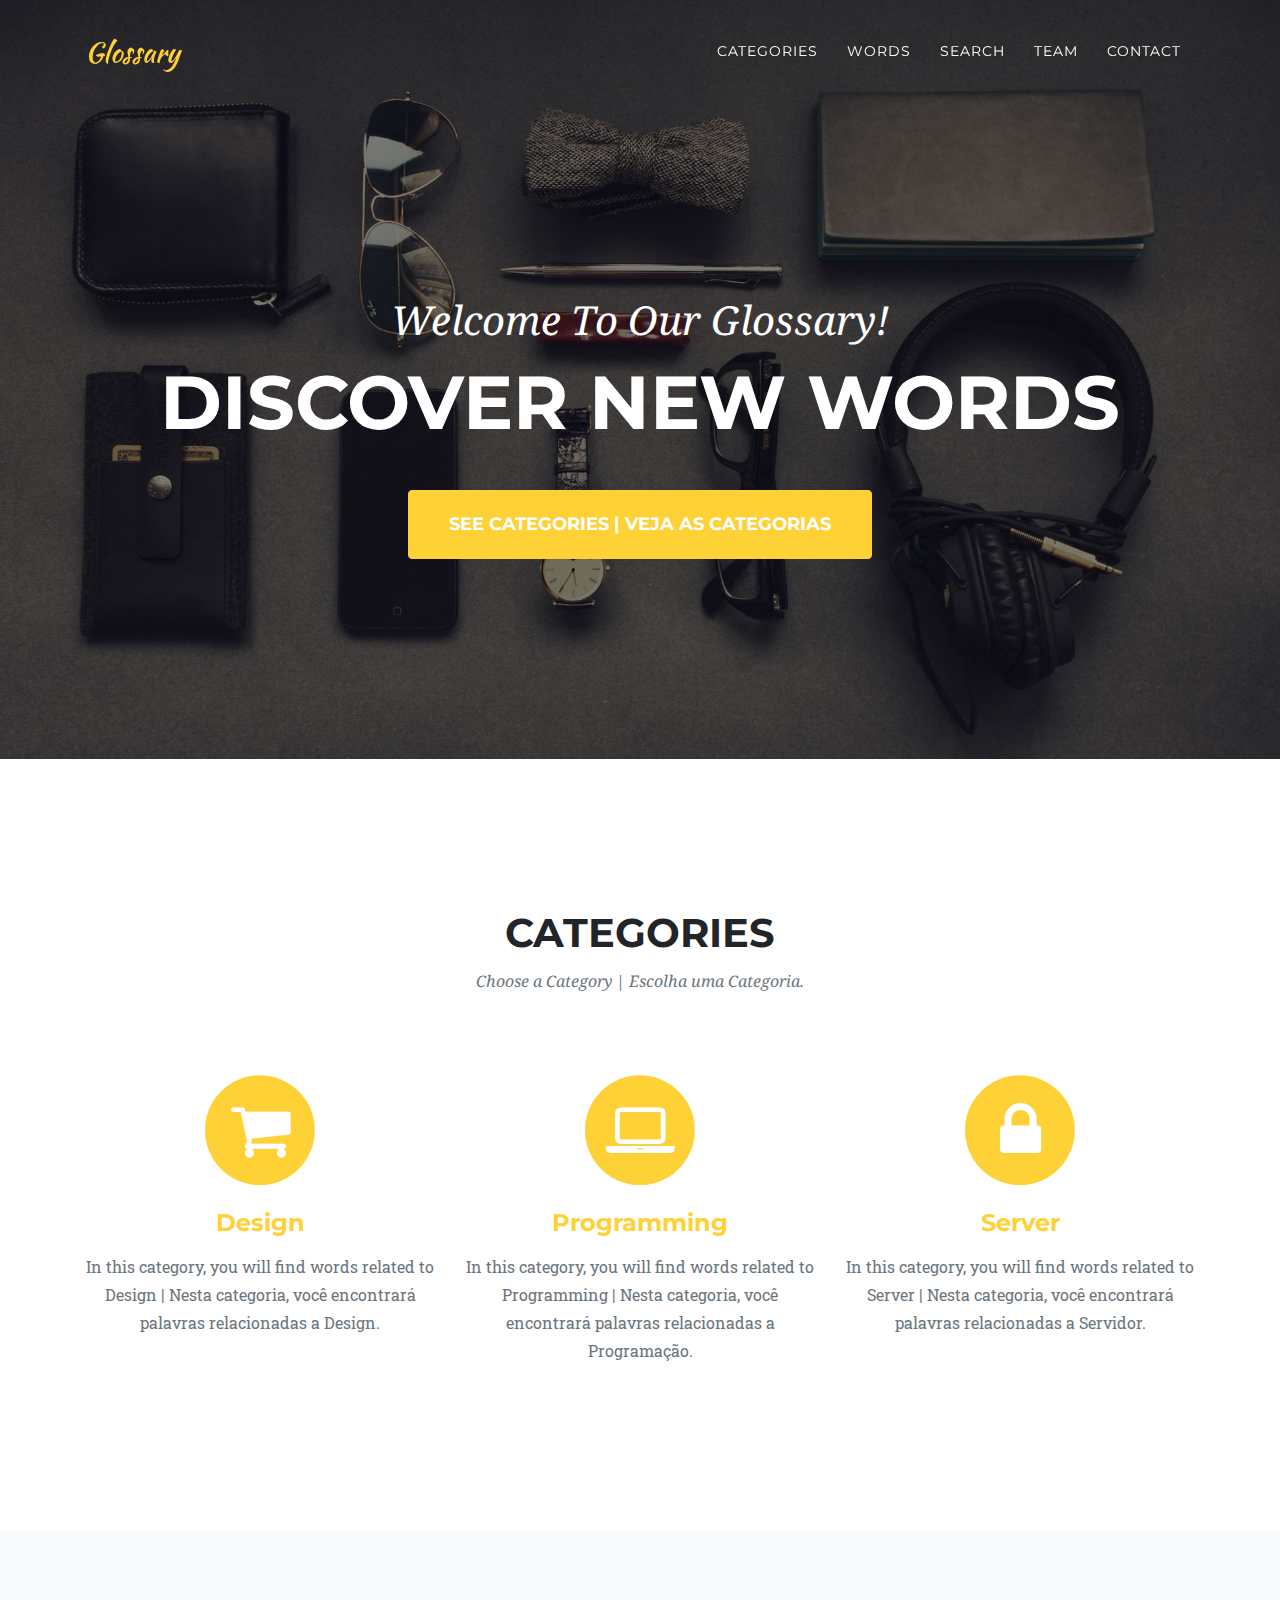
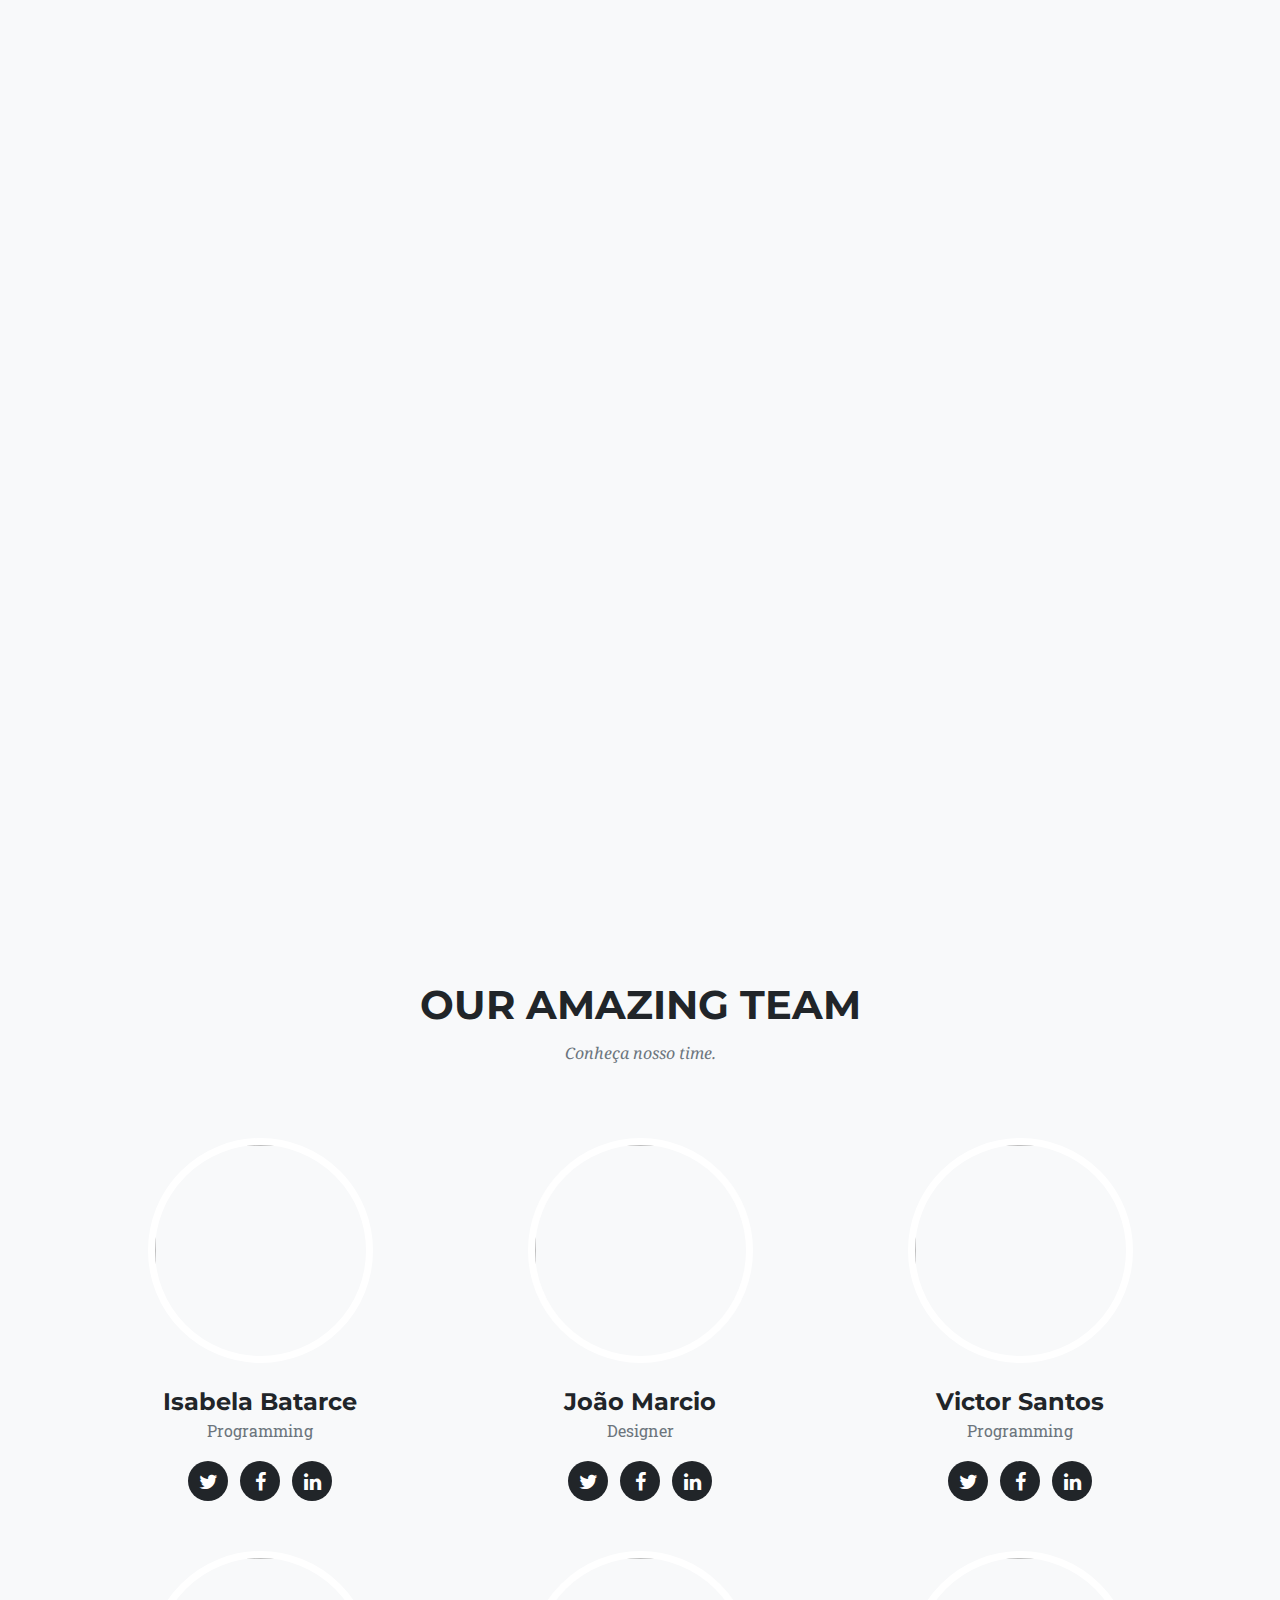
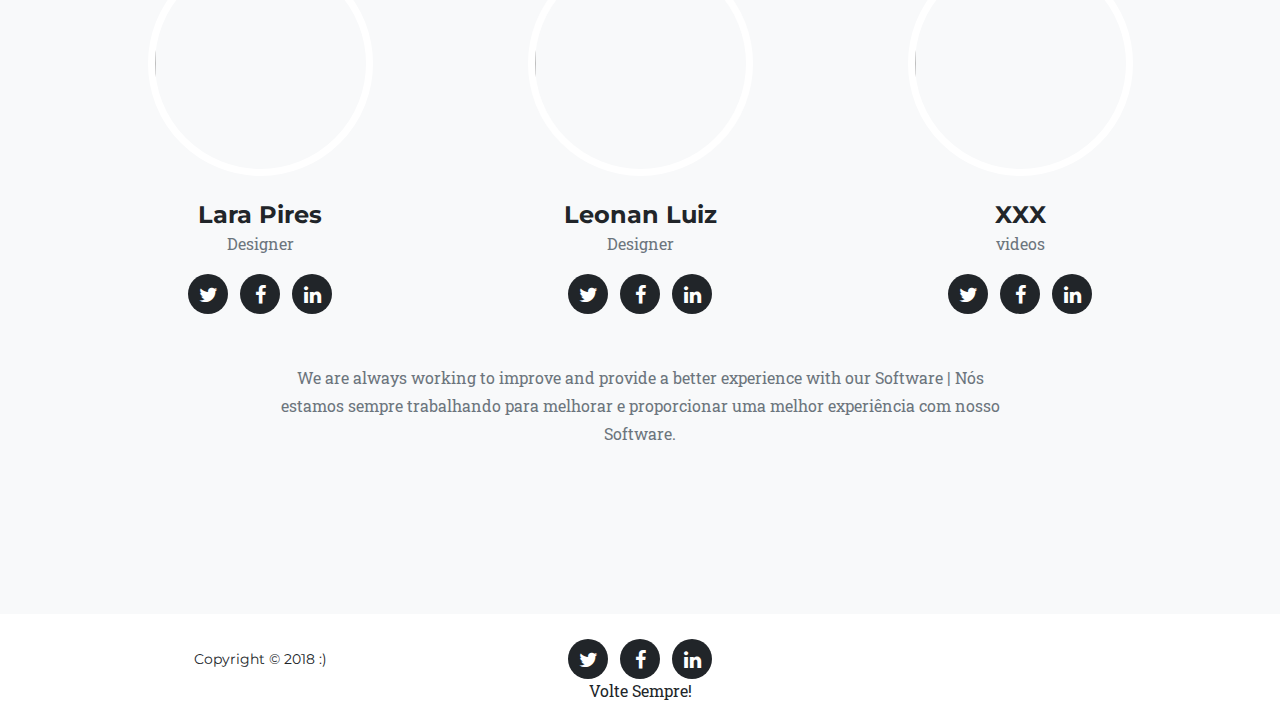
==== commit 94c139fb: "Finalizado, falta apenas o botão e os espaçamentos" ====
--- a/startbootstrap-agency-gh-pages/index.html
+++ b/startbootstrap-agency-gh-pages/index.html
@@ -8,7 +8,7 @@
     <meta name="description" content="">
     <meta name="author" content="">
 
-    <title>Agency - Start Bootstrap Theme</title>
+    <title>Glossary</title>
 
     <!-- Bootstrap core CSS -->
     <link href="vendor/bootstrap/css/bootstrap.min.css" rel="stylesheet">
@@ -21,6 +21,7 @@
     <link href='https://fonts.googleapis.com/css?family=Roboto+Slab:400,100,300,700' rel='stylesheet' type='text/css'>
 
     <!-- Custom styles for this template -->
+    <link href="css/estilo.css" rel="stylesheet">
     <link href="css/agency.min.css" rel="stylesheet">
 
   </head>
@@ -30,7 +31,7 @@
     <!-- Navigation -->
     <nav class="navbar navbar-expand-lg navbar-dark fixed-top" id="mainNav">
       <div class="container">
-        <a class="navbar-brand js-scroll-trigger" href="#page-top">Start Bootstrap</a>
+        <a class="navbar-brand js-scroll-trigger" href="#page-top">Glossary</a>
         <button class="navbar-toggler navbar-toggler-right" type="button" data-toggle="collapse" data-target="#navbarResponsive" aria-controls="navbarResponsive" aria-expanded="false" aria-label="Toggle navigation">
           Menu
           <i class="fa fa-bars"></i>
@@ -38,19 +39,19 @@
         <div class="collapse navbar-collapse" id="navbarResponsive">
           <ul class="navbar-nav text-uppercase ml-auto">
             <li class="nav-item">
-              <a class="nav-link js-scroll-trigger" href="#services">Services</a>
+              <a class="nav-link js-scroll-trigger" href="#services">Categories</a>
             </li>
             <li class="nav-item">
-              <a class="nav-link js-scroll-trigger" href="#portfolio">Portfolio</a>
+              <a class="nav-link js-scroll-trigger" href="#portfolio">Words</a>
             </li>
             <li class="nav-item">
-              <a class="nav-link js-scroll-trigger" href="#about">About</a>
+              <a class="nav-link js-scroll-trigger" href="#">Search</a>
             </li>
             <li class="nav-item">
               <a class="nav-link js-scroll-trigger" href="#team">Team</a>
             </li>
             <li class="nav-item">
-              <a class="nav-link js-scroll-trigger" href="#contact">Contact</a>
+              <a class="nav-link js-scroll-trigger" href="#contato">Contact</a>
             </li>
           </ul>
         </div>
@@ -61,9 +62,9 @@
     <header class="masthead">
       <div class="container">
         <div class="intro-text">
-          <div class="intro-lead-in">Welcome To Our Studio!</div>
-          <div class="intro-heading text-uppercase">It's Nice To Meet You</div>
-          <a class="btn btn-primary btn-xl text-uppercase js-scroll-trigger" href="#services">Tell Me More</a>
+          <div class="intro-lead-in">Welcome To Our Glossary!</div>
+          <div class="intro-heading text-uppercase">Discover new words</div>
+          <a class="btn btn-primary btn-xl text-uppercase js-scroll-trigger" href="#services" onclick="hide()">See Categories | Veja as Categorias</a>
         </div>
       </div>
     </header>
@@ -73,49 +74,57 @@
       <div class="container">
         <div class="row">
           <div class="col-lg-12 text-center">
-            <h2 class="section-heading text-uppercase">Services</h2>
-            <h3 class="section-subheading text-muted">Lorem ipsum dolor sit amet consectetur.</h3>
+            <h2 class="section-heading text-uppercase">Categories</h2>
+            <h3 class="section-subheading text-muted">Choose a Category | Escolha uma Categoria.</h3>
           </div>
         </div>
         <div class="row text-center">
           <div class="col-md-4">
-            <span class="fa-stack fa-4x">
+            <a href="#design" id="designbtn" onclick="displayFunction_design()" ><span class="fa-stack fa-4x">
               <i class="fa fa-circle fa-stack-2x text-primary"></i>
               <i class="fa fa-shopping-cart fa-stack-1x fa-inverse"></i>
             </span>
-            <h4 class="service-heading">E-Commerce</h4>
-            <p class="text-muted">Lorem ipsum dolor sit amet, consectetur adipisicing elit. Minima maxime quam architecto quo inventore harum ex magni, dicta impedit.</p>
+            <h4 class="service-heading">Design</h4>
+            <p class="text-muted">In this category, you will find words related to Design | Nesta categoria, você encontrará palavras relacionadas a Design.</p></a>
           </div>
           <div class="col-md-4">
-            <span class="fa-stack fa-4x">
+            <a href="#programming" id="programmingbtn" onclick="displayFunction_programming()"><span class="fa-stack fa-4x">
               <i class="fa fa-circle fa-stack-2x text-primary"></i>
               <i class="fa fa-laptop fa-stack-1x fa-inverse"></i>
             </span>
-            <h4 class="service-heading">Responsive Design</h4>
-            <p class="text-muted">Lorem ipsum dolor sit amet, consectetur adipisicing elit. Minima maxime quam architecto quo inventore harum ex magni, dicta impedit.</p>
+            <h4 class="service-heading">Programming</h4>
+            <p class="text-muted">In this category, you will find words related to Programming | Nesta categoria, você encontrará palavras relacionadas a Programação.</p>
+            </a>
           </div>
           <div class="col-md-4">
-            <span class="fa-stack fa-4x">
+            <a href="#server" id="serverbtn" onclick="displayFunction_server()"><span class="fa-stack fa-4x">
               <i class="fa fa-circle fa-stack-2x text-primary"></i>
               <i class="fa fa-lock fa-stack-1x fa-inverse"></i>
             </span>
-            <h4 class="service-heading">Web Security</h4>
-            <p class="text-muted">Lorem ipsum dolor sit amet, consectetur adipisicing elit. Minima maxime quam architecto quo inventore harum ex magni, dicta impedit.</p>
+            <h4 class="service-heading">Server</h4>
+            <p class="text-muted">In this category, you will find words related to Server | Nesta categoria, você encontrará palavras relacionadas a Servidor.</p>
+          </a>
           </div>
         </div>
       </div>
     </section>
 
-    <!-- Portfolio Grid -->
+    <!-- Design -->
+   
     <section class="bg-light" id="portfolio">
+      <section id="design"> 
       <div class="container">
+        
+        <div class="row">    
+          <div class="col-lg-12 text-center">
+            <h2 class="section-heading text-uppercase">Design</h2>
+            <h3 class="section-subheading text-muted">Lorem ipsum dolor sit amet consectetur.</h3>
+          </div>
+        </div>
+        
+
         <div class="row">
-          <div class="col-lg-12 text-center">
-            <h2 class="section-heading text-uppercase">Portfolio</h2>
-            <h3 class="section-subheading text-muted">Lorem ipsum dolor sit amet consectetur.</h3>
-          </div>
-        </div>
-        <div class="row">
+
           <div class="col-md-4 col-sm-6 portfolio-item">
             <a class="portfolio-link" data-toggle="modal" href="#portfolioModal1">
               <div class="portfolio-hover">
@@ -201,105 +210,504 @@
             </div>
           </div>
         </div>
-      </div>
+        <div class="row">
+
+          <div class="col-md-4 col-sm-6 portfolio-item">
+            <a class="portfolio-link" data-toggle="modal" href="#portfolioModal1">
+              <div class="portfolio-hover">
+                <div class="portfolio-hover-content">
+                  <i class="fa fa-plus fa-3x"></i>
+                </div>
+              </div>
+              <img class="img-fluid" src="img/portfolio/01-thumbnail.jpg" alt="">
+            </a>
+            <div class="portfolio-caption">
+              <h4>Threads</h4>
+              <p class="text-muted">Illustration</p>
+            </div>
+          </div>
+          <div class="col-md-4 col-sm-6 portfolio-item">
+            <a class="portfolio-link" data-toggle="modal" href="#portfolioModal2">
+              <div class="portfolio-hover">
+                <div class="portfolio-hover-content">
+                  <i class="fa fa-plus fa-3x"></i>
+                </div>
+              </div>
+              <img class="img-fluid" src="img/portfolio/02-thumbnail.jpg" alt="">
+            </a>
+            <div class="portfolio-caption">
+              <h4>Explore</h4>
+              <p class="text-muted">Graphic Design</p>
+            </div>
+          </div>
+          <div class="col-md-4 col-sm-6 portfolio-item">
+            <a class="portfolio-link" data-toggle="modal" href="#portfolioModal3">
+              <div class="portfolio-hover">
+                <div class="portfolio-hover-content">
+                  <i class="fa fa-plus fa-3x"></i>
+                </div>
+              </div>
+              <img class="img-fluid" src="img/portfolio/03-thumbnail.jpg" alt="">
+            </a>
+            <div class="portfolio-caption">
+              <h4>Finish</h4>
+              <p class="text-muted">Identity</p>
+            </div>
+          </div>
+          <div class="col-md-4 col-sm-6 portfolio-item">
+            <a class="portfolio-link" data-toggle="modal" href="#portfolioModal4">
+              <div class="portfolio-hover">
+                <div class="portfolio-hover-content">
+                  <i class="fa fa-plus fa-3x"></i>
+                </div>
+              </div>
+              <img class="img-fluid" src="img/portfolio/04-thumbnail.jpg" alt="">
+            </a>
+            <div class="portfolio-caption">
+              <h4>Lines</h4>
+              <p class="text-muted">Branding</p>
+            </div>
+          </div>
+          <div class="col-md-4 col-sm-6 portfolio-item">
+            <a class="portfolio-link" data-toggle="modal" href="#portfolioModal5">
+              <div class="portfolio-hover">
+                <div class="portfolio-hover-content">
+                  <i class="fa fa-plus fa-3x"></i>
+                </div>
+              </div>
+              <img class="img-fluid" src="img/portfolio/05-thumbnail.jpg" alt="">
+            </a>
+            <div class="portfolio-caption">
+              <h4>Southwest</h4>
+              <p class="text-muted">Website Design</p>
+            </div>
+          </div>
+          <div class="col-md-4 col-sm-6 portfolio-item">
+            <a class="portfolio-link" data-toggle="modal" href="#portfolioModal6">
+              <div class="portfolio-hover">
+                <div class="portfolio-hover-content">
+                  <i class="fa fa-plus fa-3x"></i>
+                </div>
+              </div>
+              <img class="img-fluid" src="img/portfolio/06-thumbnail.jpg" alt="">
+            </a>
+            <div class="portfolio-caption">
+              <h4>Window</h4>
+              <p class="text-muted">Photography</p>
+            </div>
+          </div>
+        </div>
+      </div>
+      <a href="#services" id ="botao" class="btn btn-primary">Outra categoria</a>
+     
     </section>
 
-    <!-- About -->
-    <section id="about">
+     </section>
+    
+    <!-- Server -->
+   
+    
+    <section class="bg-light" id="portfolio">
+      <section id="server">
       <div class="container">
+        
+        <div class="row">    
+          <div class="col-lg-12 text-center">
+            <h2 class="section-heading text-uppercase">Server</h2>
+            <h3 class="section-subheading text-muted">Lorem ipsum dolor sit amet consectetur.</h3>
+          </div>
+        </div>
+        
+
         <div class="row">
+
+          <div class="col-md-4 col-sm-6 portfolio-item">
+            <a class="portfolio-link" data-toggle="modal" href="#portfolioModal1">
+              <div class="portfolio-hover">
+                <div class="portfolio-hover-content">
+                  <i class="fa fa-plus fa-3x"></i>
+                </div>
+              </div>
+              <img class="img-fluid" src="img/portfolio/01-thumbnail.jpg" alt="">
+            </a>
+            <div class="portfolio-caption">
+              <h4>Threads</h4>
+              <p class="text-muted">Illustration</p>
+            </div>
+          </div>
+          <div class="col-md-4 col-sm-6 portfolio-item">
+            <a class="portfolio-link" data-toggle="modal" href="#portfolioModal2">
+              <div class="portfolio-hover">
+                <div class="portfolio-hover-content">
+                  <i class="fa fa-plus fa-3x"></i>
+                </div>
+              </div>
+              <img class="img-fluid" src="img/portfolio/02-thumbnail.jpg" alt="">
+            </a>
+            <div class="portfolio-caption">
+              <h4>Explore</h4>
+              <p class="text-muted">Graphic Design</p>
+            </div>
+          </div>
+          <div class="col-md-4 col-sm-6 portfolio-item">
+            <a class="portfolio-link" data-toggle="modal" href="#portfolioModal3">
+              <div class="portfolio-hover">
+                <div class="portfolio-hover-content">
+                  <i class="fa fa-plus fa-3x"></i>
+                </div>
+              </div>
+              <img class="img-fluid" src="img/portfolio/03-thumbnail.jpg" alt="">
+            </a>
+            <div class="portfolio-caption">
+              <h4>Finish</h4>
+              <p class="text-muted">Identity</p>
+            </div>
+          </div>
+          <div class="col-md-4 col-sm-6 portfolio-item">
+            <a class="portfolio-link" data-toggle="modal" href="#portfolioModal4">
+              <div class="portfolio-hover">
+                <div class="portfolio-hover-content">
+                  <i class="fa fa-plus fa-3x"></i>
+                </div>
+              </div>
+              <img class="img-fluid" src="img/portfolio/04-thumbnail.jpg" alt="">
+            </a>
+            <div class="portfolio-caption">
+              <h4>Lines</h4>
+              <p class="text-muted">Branding</p>
+            </div>
+          </div>
+          <div class="col-md-4 col-sm-6 portfolio-item">
+            <a class="portfolio-link" data-toggle="modal" href="#portfolioModal5">
+              <div class="portfolio-hover">
+                <div class="portfolio-hover-content">
+                  <i class="fa fa-plus fa-3x"></i>
+                </div>
+              </div>
+              <img class="img-fluid" src="img/portfolio/05-thumbnail.jpg" alt="">
+            </a>
+            <div class="portfolio-caption">
+              <h4>Southwest</h4>
+              <p class="text-muted">Website Design</p>
+            </div>
+          </div>
+          <div class="col-md-4 col-sm-6 portfolio-item">
+            <a class="portfolio-link" data-toggle="modal" href="#portfolioModal6">
+              <div class="portfolio-hover">
+                <div class="portfolio-hover-content">
+                  <i class="fa fa-plus fa-3x"></i>
+                </div>
+              </div>
+              <img class="img-fluid" src="img/portfolio/06-thumbnail.jpg" alt="">
+            </a>
+            <div class="portfolio-caption">
+              <h4>Window</h4>
+              <p class="text-muted">Photography</p>
+            </div>
+          </div>
+        </div>
+        <div class="row">
+
+          <div class="col-md-4 col-sm-6 portfolio-item">
+            <a class="portfolio-link" data-toggle="modal" href="#portfolioModal1">
+              <div class="portfolio-hover">
+                <div class="portfolio-hover-content">
+                  <i class="fa fa-plus fa-3x"></i>
+                </div>
+              </div>
+              <img class="img-fluid" src="img/portfolio/01-thumbnail.jpg" alt="">
+            </a>
+            <div class="portfolio-caption">
+              <h4>Threads</h4>
+              <p class="text-muted">Illustration</p>
+            </div>
+          </div>
+          <div class="col-md-4 col-sm-6 portfolio-item">
+            <a class="portfolio-link" data-toggle="modal" href="#portfolioModal2">
+              <div class="portfolio-hover">
+                <div class="portfolio-hover-content">
+                  <i class="fa fa-plus fa-3x"></i>
+                </div>
+              </div>
+              <img class="img-fluid" src="img/portfolio/02-thumbnail.jpg" alt="">
+            </a>
+            <div class="portfolio-caption">
+              <h4>Explore</h4>
+              <p class="text-muted">Graphic Design</p>
+            </div>
+          </div>
+          <div class="col-md-4 col-sm-6 portfolio-item">
+            <a class="portfolio-link" data-toggle="modal" href="#portfolioModal3">
+              <div class="portfolio-hover">
+                <div class="portfolio-hover-content">
+                  <i class="fa fa-plus fa-3x"></i>
+                </div>
+              </div>
+              <img class="img-fluid" src="img/portfolio/03-thumbnail.jpg" alt="">
+            </a>
+            <div class="portfolio-caption">
+              <h4>Finish</h4>
+              <p class="text-muted">Identity</p>
+            </div>
+          </div>
+          <div class="col-md-4 col-sm-6 portfolio-item">
+            <a class="portfolio-link" data-toggle="modal" href="#portfolioModal4">
+              <div class="portfolio-hover">
+                <div class="portfolio-hover-content">
+                  <i class="fa fa-plus fa-3x"></i>
+                </div>
+              </div>
+              <img class="img-fluid" src="img/portfolio/04-thumbnail.jpg" alt="">
+            </a>
+            <div class="portfolio-caption">
+              <h4>Lines</h4>
+              <p class="text-muted">Branding</p>
+            </div>
+          </div>
+          <div class="col-md-4 col-sm-6 portfolio-item">
+            <a class="portfolio-link" data-toggle="modal" href="#portfolioModal5">
+              <div class="portfolio-hover">
+                <div class="portfolio-hover-content">
+                  <i class="fa fa-plus fa-3x"></i>
+                </div>
+              </div>
+              <img class="img-fluid" src="img/portfolio/05-thumbnail.jpg" alt="">
+            </a>
+            <div class="portfolio-caption">
+              <h4>Southwest</h4>
+              <p class="text-muted">Website Design</p>
+            </div>
+          </div>
+          <div class="col-md-4 col-sm-6 portfolio-item">
+            <a class="portfolio-link" data-toggle="modal" href="#portfolioModal6">
+              <div class="portfolio-hover">
+                <div class="portfolio-hover-content">
+                  <i class="fa fa-plus fa-3x"></i>
+                </div>
+              </div>
+              <img class="img-fluid" src="img/portfolio/06-thumbnail.jpg" alt="">
+            </a>
+            <div class="portfolio-caption">
+              <h4>Window</h4>
+              <p class="text-muted">Photography</p>
+            </div>
+          </div>
+        </div>
+      </div>
+      <a href="#services" id ="botao" class="btn btn-primary">Outra categoria</a>
+     
+    </section>
+</section>
+    
+    <!-- Programming -->
+   
+    <section class="bg-light" id="portfolio">
+      <section id="programming">  
+      <div class="container">
+        
+        <div class="row">    
           <div class="col-lg-12 text-center">
-            <h2 class="section-heading text-uppercase">About</h2>
-            <h3 class="section-subheading text-muted">Lorem ipsum dolor sit amet consectetur.</h3>
-          </div>
-        </div>
+            <h2 class="section-heading text-uppercase">Programming</h2>
+            <h3 class="section-subheading text-muted">Lorem ipsum dolor sit amet consectetur.<  /h3>
+          </div>
+        </div>
+        
+
         <div class="row">
-          <div class="col-lg-12">
-            <ul class="timeline">
-              <li>
-                <div class="timeline-image">
-                  <img class="rounded-circle img-fluid" src="img/about/1.jpg" alt="">
-                </div>
-                <div class="timeline-panel">
-                  <div class="timeline-heading">
-                    <h4>2009-2011</h4>
-                    <h4 class="subheading">Our Humble Beginnings</h4>
-                  </div>
-                  <div class="timeline-body">
-                    <p class="text-muted">Lorem ipsum dolor sit amet, consectetur adipisicing elit. Sunt ut voluptatum eius sapiente, totam reiciendis temporibus qui quibusdam, recusandae sit vero unde, sed, incidunt et ea quo dolore laudantium consectetur!</p>
-                  </div>
-                </div>
-              </li>
-              <li class="timeline-inverted">
-                <div class="timeline-image">
-                  <img class="rounded-circle img-fluid" src="img/about/2.jpg" alt="">
-                </div>
-                <div class="timeline-panel">
-                  <div class="timeline-heading">
-                    <h4>March 2011</h4>
-                    <h4 class="subheading">An Agency is Born</h4>
-                  </div>
-                  <div class="timeline-body">
-                    <p class="text-muted">Lorem ipsum dolor sit amet, consectetur adipisicing elit. Sunt ut voluptatum eius sapiente, totam reiciendis temporibus qui quibusdam, recusandae sit vero unde, sed, incidunt et ea quo dolore laudantium consectetur!</p>
-                  </div>
-                </div>
-              </li>
-              <li>
-                <div class="timeline-image">
-                  <img class="rounded-circle img-fluid" src="img/about/3.jpg" alt="">
-                </div>
-                <div class="timeline-panel">
-                  <div class="timeline-heading">
-                    <h4>December 2012</h4>
-                    <h4 class="subheading">Transition to Full Service</h4>
-                  </div>
-                  <div class="timeline-body">
-                    <p class="text-muted">Lorem ipsum dolor sit amet, consectetur adipisicing elit. Sunt ut voluptatum eius sapiente, totam reiciendis temporibus qui quibusdam, recusandae sit vero unde, sed, incidunt et ea quo dolore laudantium consectetur!</p>
-                  </div>
-                </div>
-              </li>
-              <li class="timeline-inverted">
-                <div class="timeline-image">
-                  <img class="rounded-circle img-fluid" src="img/about/4.jpg" alt="">
-                </div>
-                <div class="timeline-panel">
-                  <div class="timeline-heading">
-                    <h4>July 2014</h4>
-                    <h4 class="subheading">Phase Two Expansion</h4>
-                  </div>
-                  <div class="timeline-body">
-                    <p class="text-muted">Lorem ipsum dolor sit amet, consectetur adipisicing elit. Sunt ut voluptatum eius sapiente, totam reiciendis temporibus qui quibusdam, recusandae sit vero unde, sed, incidunt et ea quo dolore laudantium consectetur!</p>
-                  </div>
-                </div>
-              </li>
-              <li class="timeline-inverted">
-                <div class="timeline-image">
-                  <h4>Be Part
-                    <br>Of Our
-                    <br>Story!</h4>
-                </div>
-              </li>
-            </ul>
-          </div>
-        </div>
-      </div>
+
+          <div class="col-md-4 col-sm-6 portfolio-item">
+            <a class="portfolio-link" data-toggle="modal" href="#portfolioModal1">
+              <div class="portfolio-hover">
+                <div class="portfolio-hover-content">
+                  <i class="fa fa-plus fa-3x"></i>
+                </div>
+              </div>
+              <img class="img-fluid" src="img/portfolio/01-thumbnail.jpg" alt="">
+            </a>
+            <div class="portfolio-caption">
+              <h4>Threads</h4>
+              <p class="text-muted">Illustration</p>
+            </div>
+          </div>
+          <div class="col-md-4 col-sm-6 portfolio-item">
+            <a class="portfolio-link" data-toggle="modal" href="#portfolioModal2">
+              <div class="portfolio-hover">
+                <div class="portfolio-hover-content">
+                  <i class="fa fa-plus fa-3x"></i>
+                </div>
+              </div>
+              <img class="img-fluid" src="img/portfolio/02-thumbnail.jpg" alt="">
+            </a>
+            <div class="portfolio-caption">
+              <h4>Explore</h4>
+              <p class="text-muted">Graphic Design</p>
+            </div>
+          </div>
+          <div class="col-md-4 col-sm-6 portfolio-item">
+            <a class="portfolio-link" data-toggle="modal" href="#portfolioModal3">
+              <div class="portfolio-hover">
+                <div class="portfolio-hover-content">
+                  <i class="fa fa-plus fa-3x"></i>
+                </div>
+              </div>
+              <img class="img-fluid" src="img/portfolio/03-thumbnail.jpg" alt="">
+            </a>
+            <div class="portfolio-caption">
+              <h4>Finish</h4>
+              <p class="text-muted">Identity</p>
+            </div>
+          </div>
+          <div class="col-md-4 col-sm-6 portfolio-item">
+            <a class="portfolio-link" data-toggle="modal" href="#portfolioModal4">
+              <div class="portfolio-hover">
+                <div class="portfolio-hover-content">
+                  <i class="fa fa-plus fa-3x"></i>
+                </div>
+              </div>
+              <img class="img-fluid" src="img/portfolio/04-thumbnail.jpg" alt="">
+            </a>
+            <div class="portfolio-caption">
+              <h4>Lines</h4>
+              <p class="text-muted">Branding</p>
+            </div>
+          </div>
+          <div class="col-md-4 col-sm-6 portfolio-item">
+            <a class="portfolio-link" data-toggle="modal" href="#portfolioModal5">
+              <div class="portfolio-hover">
+                <div class="portfolio-hover-content">
+                  <i class="fa fa-plus fa-3x"></i>
+                </div>
+              </div>
+              <img class="img-fluid" src="img/portfolio/05-thumbnail.jpg" alt="">
+            </a>
+            <div class="portfolio-caption">
+              <h4>Southwest</h4>
+              <p class="text-muted">Website Design</p>
+            </div>
+          </div>
+          <div class="col-md-4 col-sm-6 portfolio-item">
+            <a class="portfolio-link" data-toggle="modal" href="#portfolioModal6">
+              <div class="portfolio-hover">
+                <div class="portfolio-hover-content">
+                  <i class="fa fa-plus fa-3x"></i>
+                </div>
+              </div>
+              <img class="img-fluid" src="img/portfolio/06-thumbnail.jpg" alt="">
+            </a>
+            <div class="portfolio-caption">
+              <h4>Window</h4>
+              <p class="text-muted">Photography</p>
+            </div>
+          </div>
+        </div>
+        <div class="row">
+
+          <div class="col-md-4 col-sm-6 portfolio-item">
+            <a class="portfolio-link" data-toggle="modal" href="#portfolioModal1">
+              <div class="portfolio-hover">
+                <div class="portfolio-hover-content">
+                  <i class="fa fa-plus fa-3x"></i>
+                </div>
+              </div>
+              <img class="img-fluid" src="img/portfolio/01-thumbnail.jpg" alt="">
+            </a>
+            <div class="portfolio-caption">
+              <h4>Threads</h4>
+              <p class="text-muted">Illustration</p>
+            </div>
+          </div>
+          <div class="col-md-4 col-sm-6 portfolio-item">
+            <a class="portfolio-link" data-toggle="modal" href="#portfolioModal2">
+              <div class="portfolio-hover">
+                <div class="portfolio-hover-content">
+                  <i class="fa fa-plus fa-3x"></i>
+                </div>
+              </div>
+              <img class="img-fluid" src="img/portfolio/02-thumbnail.jpg" alt="">
+            </a>
+            <div class="portfolio-caption">
+              <h4>Explore</h4>
+              <p class="text-muted">Graphic Design</p>
+            </div>
+          </div>
+          <div class="col-md-4 col-sm-6 portfolio-item">
+            <a class="portfolio-link" data-toggle="modal" href="#portfolioModal3">
+              <div class="portfolio-hover">
+                <div class="portfolio-hover-content">
+                  <i class="fa fa-plus fa-3x"></i>
+                </div>
+              </div>
+              <img class="img-fluid" src="img/portfolio/03-thumbnail.jpg" alt="">
+            </a>
+            <div class="portfolio-caption">
+              <h4>Finish</h4>
+              <p class="text-muted">Identity</p>
+            </div>
+          </div>
+          <div class="col-md-4 col-sm-6 portfolio-item">
+            <a class="portfolio-link" data-toggle="modal" href="#portfolioModal4">
+              <div class="portfolio-hover">
+                <div class="portfolio-hover-content">
+                  <i class="fa fa-plus fa-3x"></i>
+                </div>
+              </div>
+              <img class="img-fluid" src="img/portfolio/04-thumbnail.jpg" alt="">
+            </a>
+            <div class="portfolio-caption">
+              <h4>Lines</h4>
+              <p class="text-muted">Branding</p>
+            </div>
+          </div>
+          <div class="col-md-4 col-sm-6 portfolio-item">
+            <a class="portfolio-link" data-toggle="modal" href="#portfolioModal5">
+              <div class="portfolio-hover">
+                <div class="portfolio-hover-content">
+                  <i class="fa fa-plus fa-3x"></i>
+                </div>
+              </div>
+              <img class="img-fluid" src="img/portfolio/05-thumbnail.jpg" alt="">
+            </a>
+            <div class="portfolio-caption">
+              <h4>Southwest</h4>
+              <p class="text-muted">Website Design</p>
+            </div>
+          </div>
+          <div class="col-md-4 col-sm-6 portfolio-item">
+            <a class="portfolio-link" data-toggle="modal" href="#portfolioModal6">
+              <div class="portfolio-hover">
+                <div class="portfolio-hover-content">
+                  <i class="fa fa-plus fa-3x"></i>
+                </div>
+              </div>
+              <img class="img-fluid" src="img/portfolio/06-thumbnail.jpg" alt="">
+            </a>
+            <div class="portfolio-caption">
+              <h4>Window</h4>
+              <p class="text-muted">Photography</p>
+            </div>
+          </div>
+        </div>
+      </div>
+      <a href="#services" id ="botao" class="btn btn-primary">Outra categoria</a>
+     
     </section>
-
+</section>
+    
     <!-- Team -->
     <section class="bg-light" id="team">
       <div class="container">
         <div class="row">
           <div class="col-lg-12 text-center">
             <h2 class="section-heading text-uppercase">Our Amazing Team</h2>
-            <h3 class="section-subheading text-muted">Lorem ipsum dolor sit amet consectetur.</h3>
+            <h3 class="section-subheading text-muted">Conheça nosso time.</h3>
           </div>
         </div>
         <div class="row">
           <div class="col-sm-4">
             <div class="team-member">
-              <img class="mx-auto rounded-circle" src="img/team/1.jpg" alt="">
-              <h4>Kay Garland</h4>
-              <p class="text-muted">Lead Designer</p>
+              <img class="mx-auto rounded-circle" src="img/team/dog.jpg" alt="">
+              <h4>Isabela Batarce</h4>
+              <p class="text-muted">Programming</p>
               <ul class="list-inline social-buttons">
                 <li class="list-inline-item">
                   <a href="#">
@@ -319,11 +727,12 @@
               </ul>
             </div>
           </div>
+
           <div class="col-sm-4">
             <div class="team-member">
-              <img class="mx-auto rounded-circle" src="img/team/2.jpg" alt="">
-              <h4>Larry Parker</h4>
-              <p class="text-muted">Lead Marketer</p>
+              <img class="mx-auto rounded-circle" src="img/team/coelho.jpg" alt="">
+              <h4>João Marcio</h4>
+              <p class="text-muted">Designer</p>
               <ul class="list-inline social-buttons">
                 <li class="list-inline-item">
                   <a href="#">
@@ -343,11 +752,39 @@
               </ul>
             </div>
           </div>
+
+           <div class="col-sm-4">
+            <div class="team-member">
+              <img class="mx-auto rounded-circle" src="img/team/pato.jpg" alt="">
+              <h4>Victor Santos</h4>
+              <p class="text-muted">Programming</p>
+              <ul class="list-inline social-buttons">
+                <li class="list-inline-item">
+                  <a href="#">
+                    <i class="fa fa-twitter"></i>
+                  </a>
+                </li>
+                <li class="list-inline-item">
+                  <a href="#">
+                    <i class="fa fa-facebook"></i>
+                  </a>
+                </li>
+                <li class="list-inline-item">
+                  <a href="#">
+                    <i class="fa fa-linkedin"></i>
+                  </a>
+                </li>
+              </ul>
+            </div>
+          </div>
+
+
+
           <div class="col-sm-4">
             <div class="team-member">
-              <img class="mx-auto rounded-circle" src="img/team/3.jpg" alt="">
-              <h4>Diana Pertersen</h4>
-              <p class="text-muted">Lead Developer</p>
+              <img class="mx-auto rounded-circle" src="img/team/esquilo.jpeg" alt="">
+              <h4>Lara Pires</h4>
+              <p class="text-muted">Designer</p>
               <ul class="list-inline social-buttons">
                 <li class="list-inline-item">
                   <a href="#">
@@ -367,94 +804,76 @@
               </ul>
             </div>
           </div>
+          <div class="col-sm-4">
+            <div class="team-member">
+              <img class="mx-auto rounded-circle" src="img/team/leao.jpg" alt="">
+              <h4>Leonan Luiz</h4>
+              <p class="text-muted">Designer</p>
+              <ul class="list-inline social-buttons">
+                <li class="list-inline-item">
+                  <a href="#">
+                    <i class="fa fa-twitter"></i>
+                  </a>
+                </li>
+                <li class="list-inline-item">
+                  <a href="#">
+                    <i class="fa fa-facebook"></i>
+                  </a>
+                </li>
+                <li class="list-inline-item">
+                  <a href="#">
+                    <i class="fa fa-linkedin"></i>
+                  </a>
+                </li>
+              </ul>
+            </div>
+          </div>
+
+       <div class="col-sm-4">
+            <div class="team-member">
+              <img class="mx-auto rounded-circle" src="img/team/x.png" alt="">
+              <h4>XXX</h4>
+              <p class="text-muted">videos</p>
+              <ul class="list-inline social-buttons">
+                <li class="list-inline-item">
+                  <a href="#">
+                    <i class="fa fa-twitter"></i>
+                  </a>
+                </li>
+                <li class="list-inline-item">
+                  <a href="#">
+                    <i class="fa fa-facebook"></i>
+                  </a>
+                </li>
+                <li class="list-inline-item">
+                  <a href="#">
+                    <i class="fa fa-linkedin"></i>
+                  </a>
+                </li>
+              </ul>
+            </div>
+          </div>
+
+
         </div>
         <div class="row">
           <div class="col-lg-8 mx-auto text-center">
-            <p class="large text-muted">Lorem ipsum dolor sit amet, consectetur adipisicing elit. Aut eaque, laboriosam veritatis, quos non quis ad perspiciatis, totam corporis ea, alias ut unde.</p>
+            <p class="large text-muted">We are always working to improve and provide a better experience with our Software | Nós estamos sempre trabalhando para melhorar e proporcionar uma melhor experiência com nosso Software.</p>
           </div>
         </div>
       </div>
     </section>
 
-    <!-- Clients -->
-    <section class="py-5">
-      <div class="container">
-        <div class="row">
-          <div class="col-md-3 col-sm-6">
-            <a href="#">
-              <img class="img-fluid d-block mx-auto" src="img/logos/envato.jpg" alt="">
-            </a>
-          </div>
-          <div class="col-md-3 col-sm-6">
-            <a href="#">
-              <img class="img-fluid d-block mx-auto" src="img/logos/designmodo.jpg" alt="">
-            </a>
-          </div>
-          <div class="col-md-3 col-sm-6">
-            <a href="#">
-              <img class="img-fluid d-block mx-auto" src="img/logos/themeforest.jpg" alt="">
-            </a>
-          </div>
-          <div class="col-md-3 col-sm-6">
-            <a href="#">
-              <img class="img-fluid d-block mx-auto" src="img/logos/creative-market.jpg" alt="">
-            </a>
-          </div>
-        </div>
-      </div>
-    </section>
-
-    <!-- Contact -->
-    <section id="contact">
-      <div class="container">
-        <div class="row">
-          <div class="col-lg-12 text-center">
-            <h2 class="section-heading text-uppercase">Contact Us</h2>
-            <h3 class="section-subheading text-muted">Lorem ipsum dolor sit amet consectetur.</h3>
-          </div>
-        </div>
-        <div class="row">
-          <div class="col-lg-12">
-            <form id="contactForm" name="sentMessage" novalidate="novalidate">
-              <div class="row">
-                <div class="col-md-6">
-                  <div class="form-group">
-                    <input class="form-control" id="name" type="text" placeholder="Your Name *" required="required" data-validation-required-message="Please enter your name.">
-                    <p class="help-block text-danger"></p>
-                  </div>
-                  <div class="form-group">
-                    <input class="form-control" id="email" type="email" placeholder="Your Email *" required="required" data-validation-required-message="Please enter your email address.">
-                    <p class="help-block text-danger"></p>
-                  </div>
-                  <div class="form-group">
-                    <input class="form-control" id="phone" type="tel" placeholder="Your Phone *" required="required" data-validation-required-message="Please enter your phone number.">
-                    <p class="help-block text-danger"></p>
-                  </div>
-                </div>
-                <div class="col-md-6">
-                  <div class="form-group">
-                    <textarea class="form-control" id="message" placeholder="Your Message *" required="required" data-validation-required-message="Please enter a message."></textarea>
-                    <p class="help-block text-danger"></p>
-                  </div>
-                </div>
-                <div class="clearfix"></div>
-                <div class="col-lg-12 text-center">
-                  <div id="success"></div>
-                  <button id="sendMessageButton" class="btn btn-primary btn-xl text-uppercase" type="submit">Send Message</button>
-                </div>
-              </div>
-            </form>
-          </div>
-        </div>
-      </div>
-    </section>
+
+
+    
 
     <!-- Footer -->
     <footer>
       <div class="container">
         <div class="row">
           <div class="col-md-4">
-            <span class="copyright">Copyright &copy; Your Website 2018</span>
+            <span class="copyright">Copyright &copy; 2018 :)</span>
           </div>
           <div class="col-md-4">
             <ul class="list-inline social-buttons">
@@ -475,17 +894,8 @@
               </li>
             </ul>
           </div>
-          <div class="col-md-4">
-            <ul class="list-inline quicklinks">
-              <li class="list-inline-item">
-                <a href="#">Privacy Policy</a>
-              </li>
-              <li class="list-inline-item">
-                <a href="#">Terms of Use</a>
-              </li>
-            </ul>
-          </div>
-        </div>
+        </div>
+        <span class="tchau" id="contato"> Volte Sempre!</span>
       </div>
     </footer>
 
@@ -696,6 +1106,7 @@
     </div>
 
     <!-- Bootstrap core JavaScript -->
+    <script src="js/category.js"></script>
     <script src="vendor/jquery/jquery.min.js"></script>
     <script src="vendor/bootstrap/js/bootstrap.bundle.min.js"></script>
 
--- a/startbootstrap-agency-gh-pages/css/estilo.css
+++ b/startbootstrap-agency-gh-pages/css/estilo.css
@@ -0,0 +1,20 @@
+@import url('https://fonts.googleapis.com/css?family=Raleway:400,700');
+
+#design, #server, #programming{
+
+display: none
+
+}
+
+#botao{
+  
+  margin-left: 1310px;
+  margin-top: 30px;
+  padding: 1rem 2rem;
+  
+}
+
+a{
+	list-style: none;
+	text-decoration: none;
+}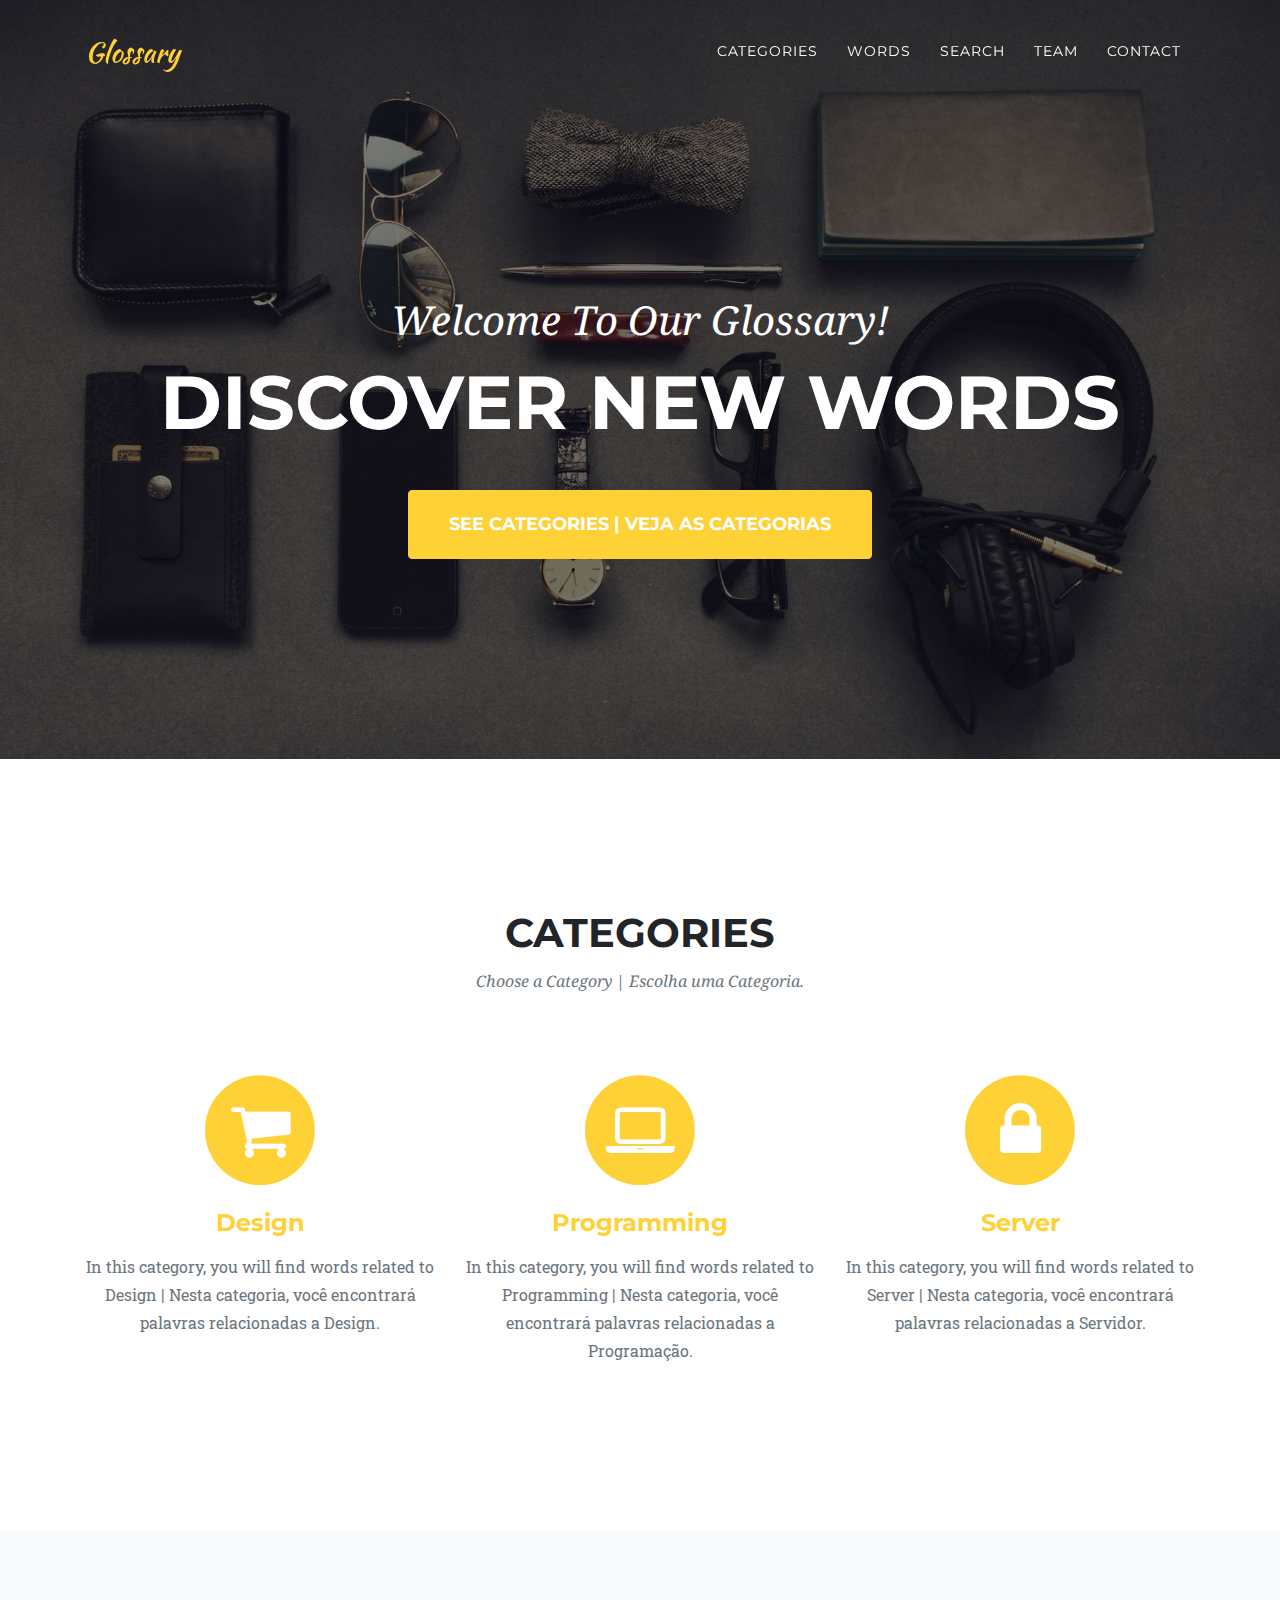
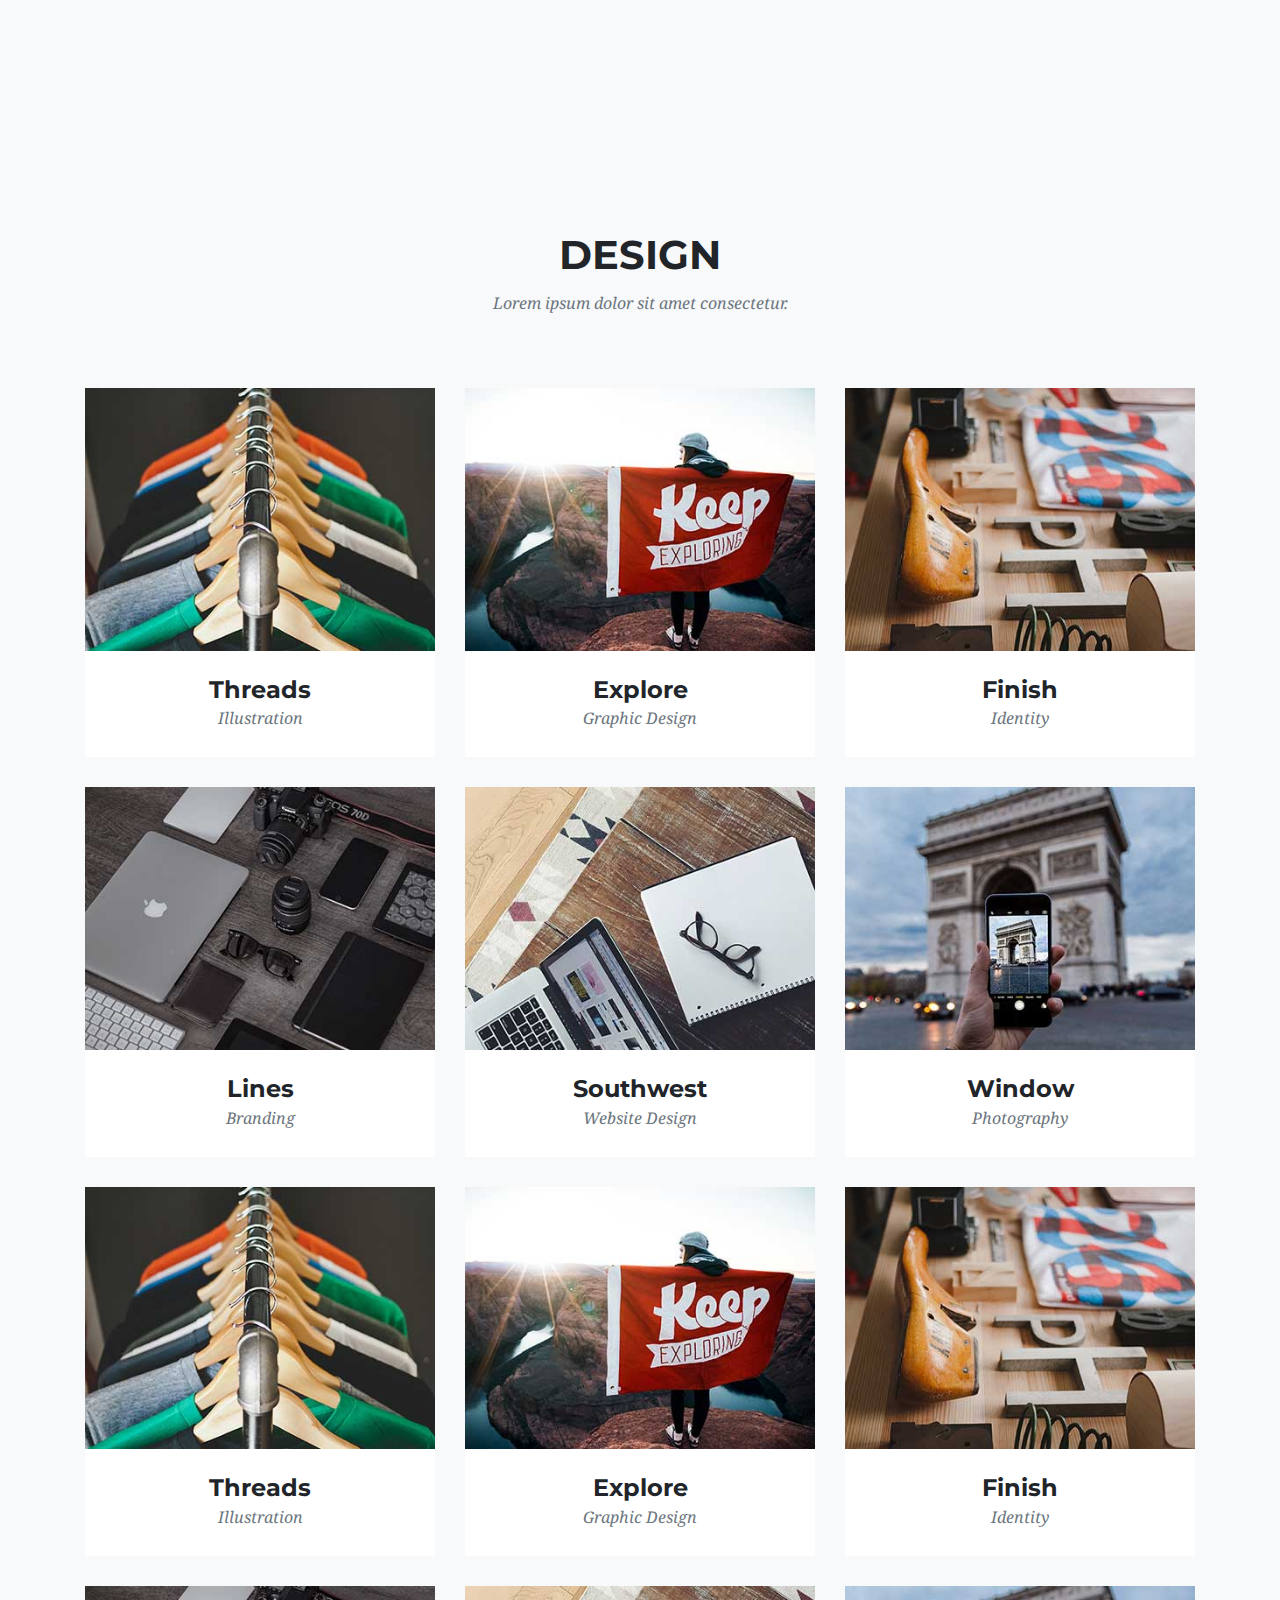
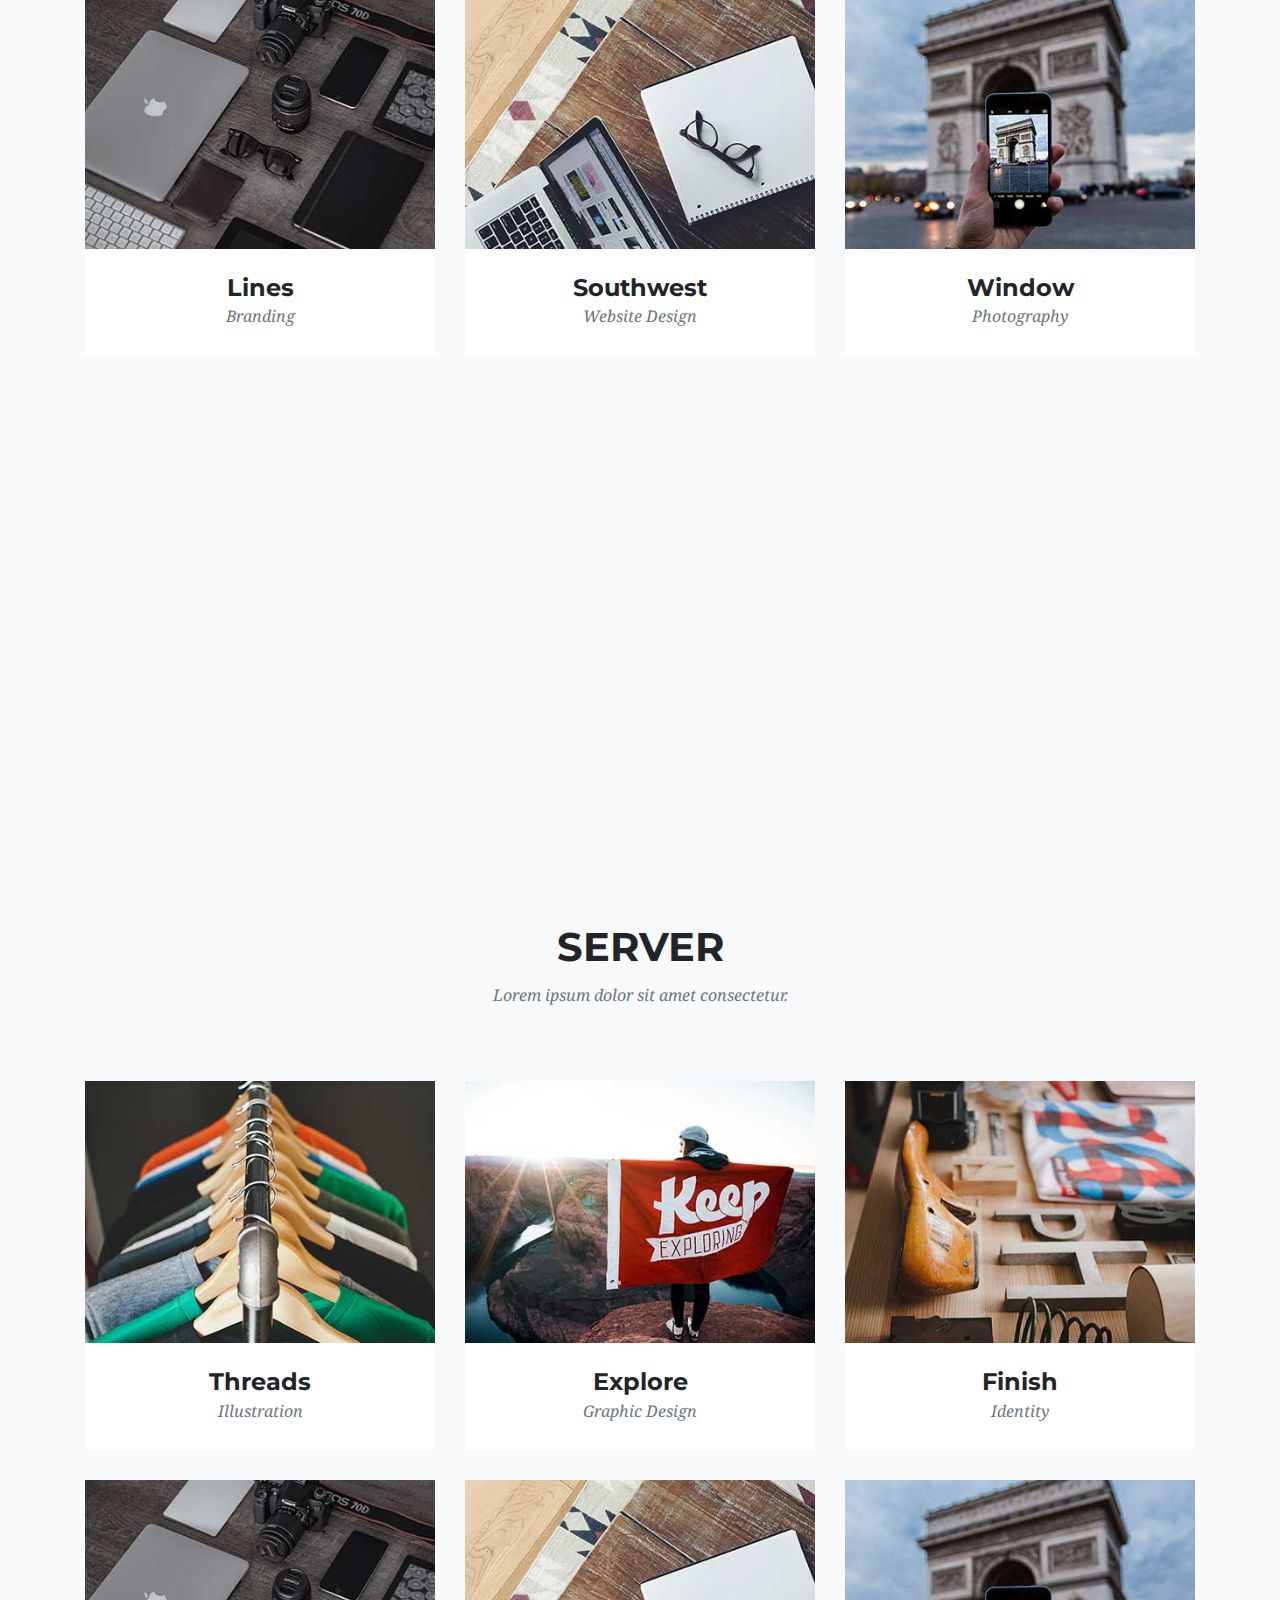
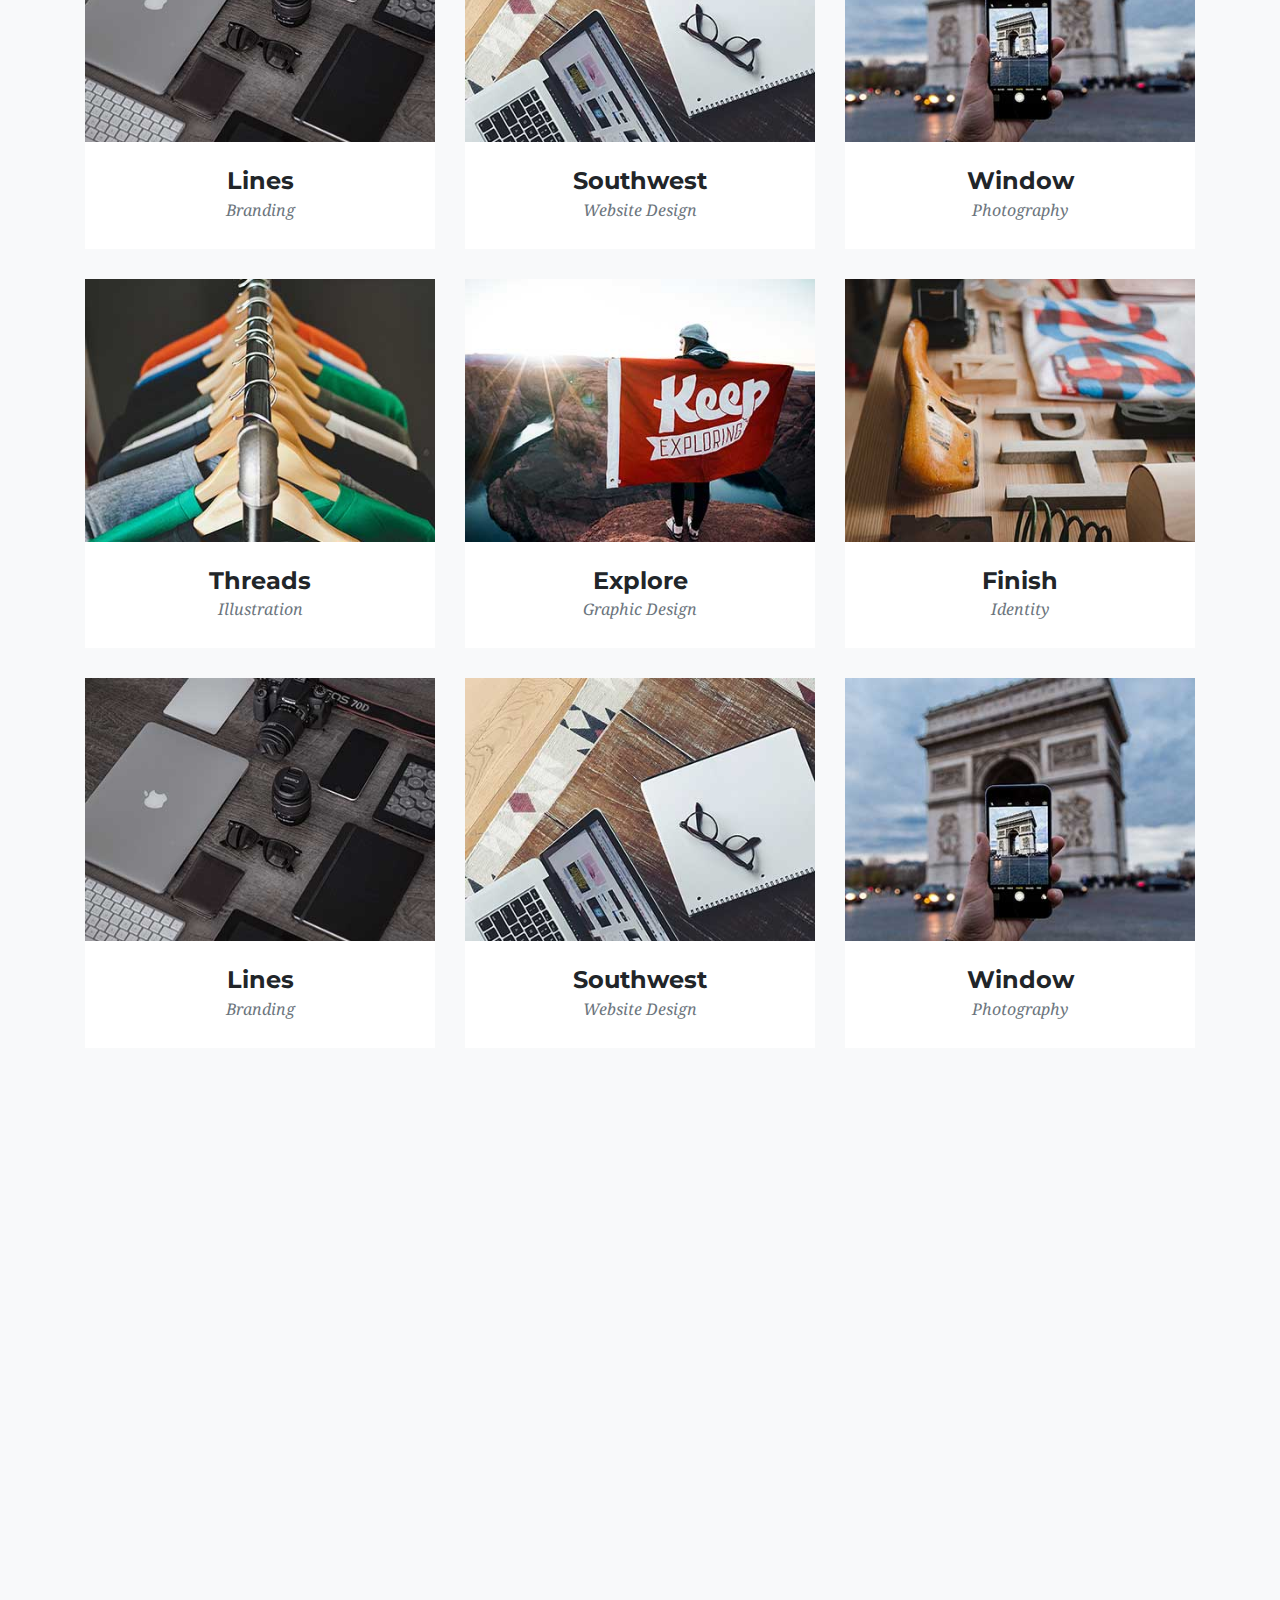
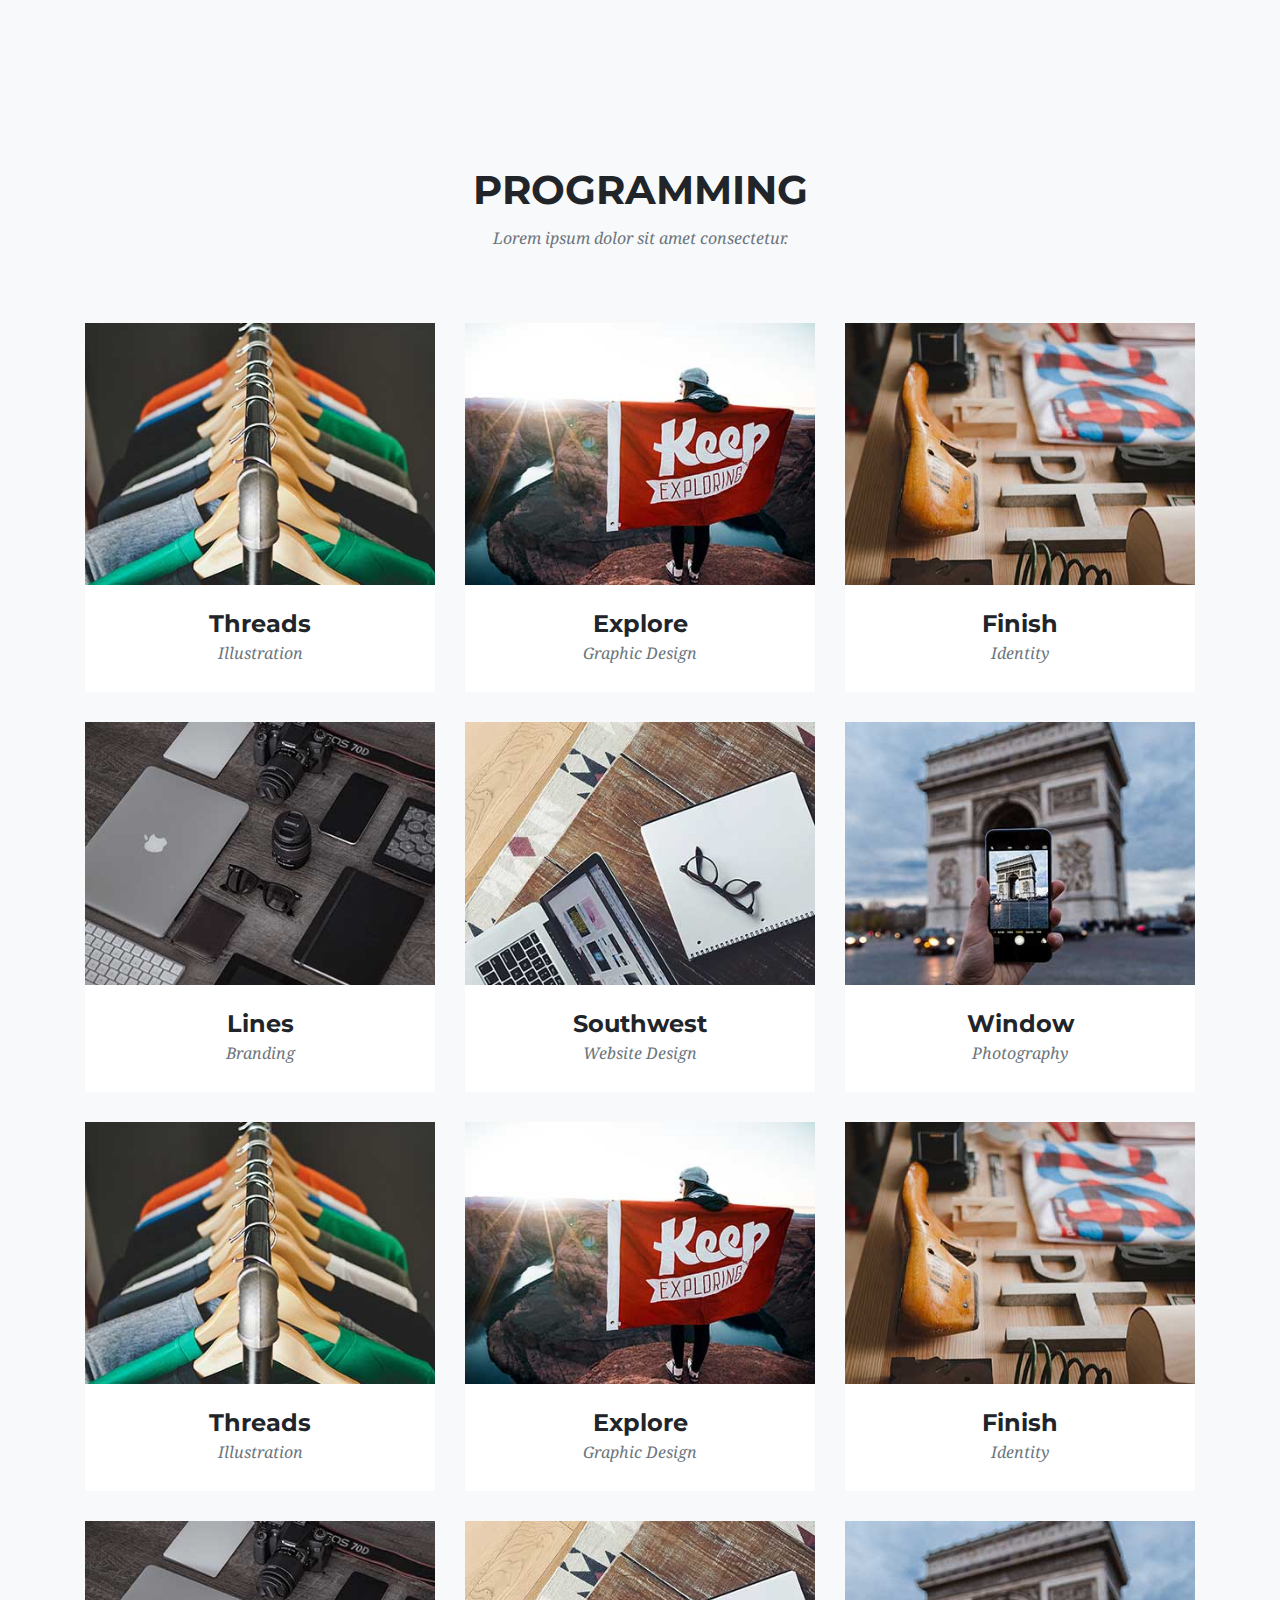
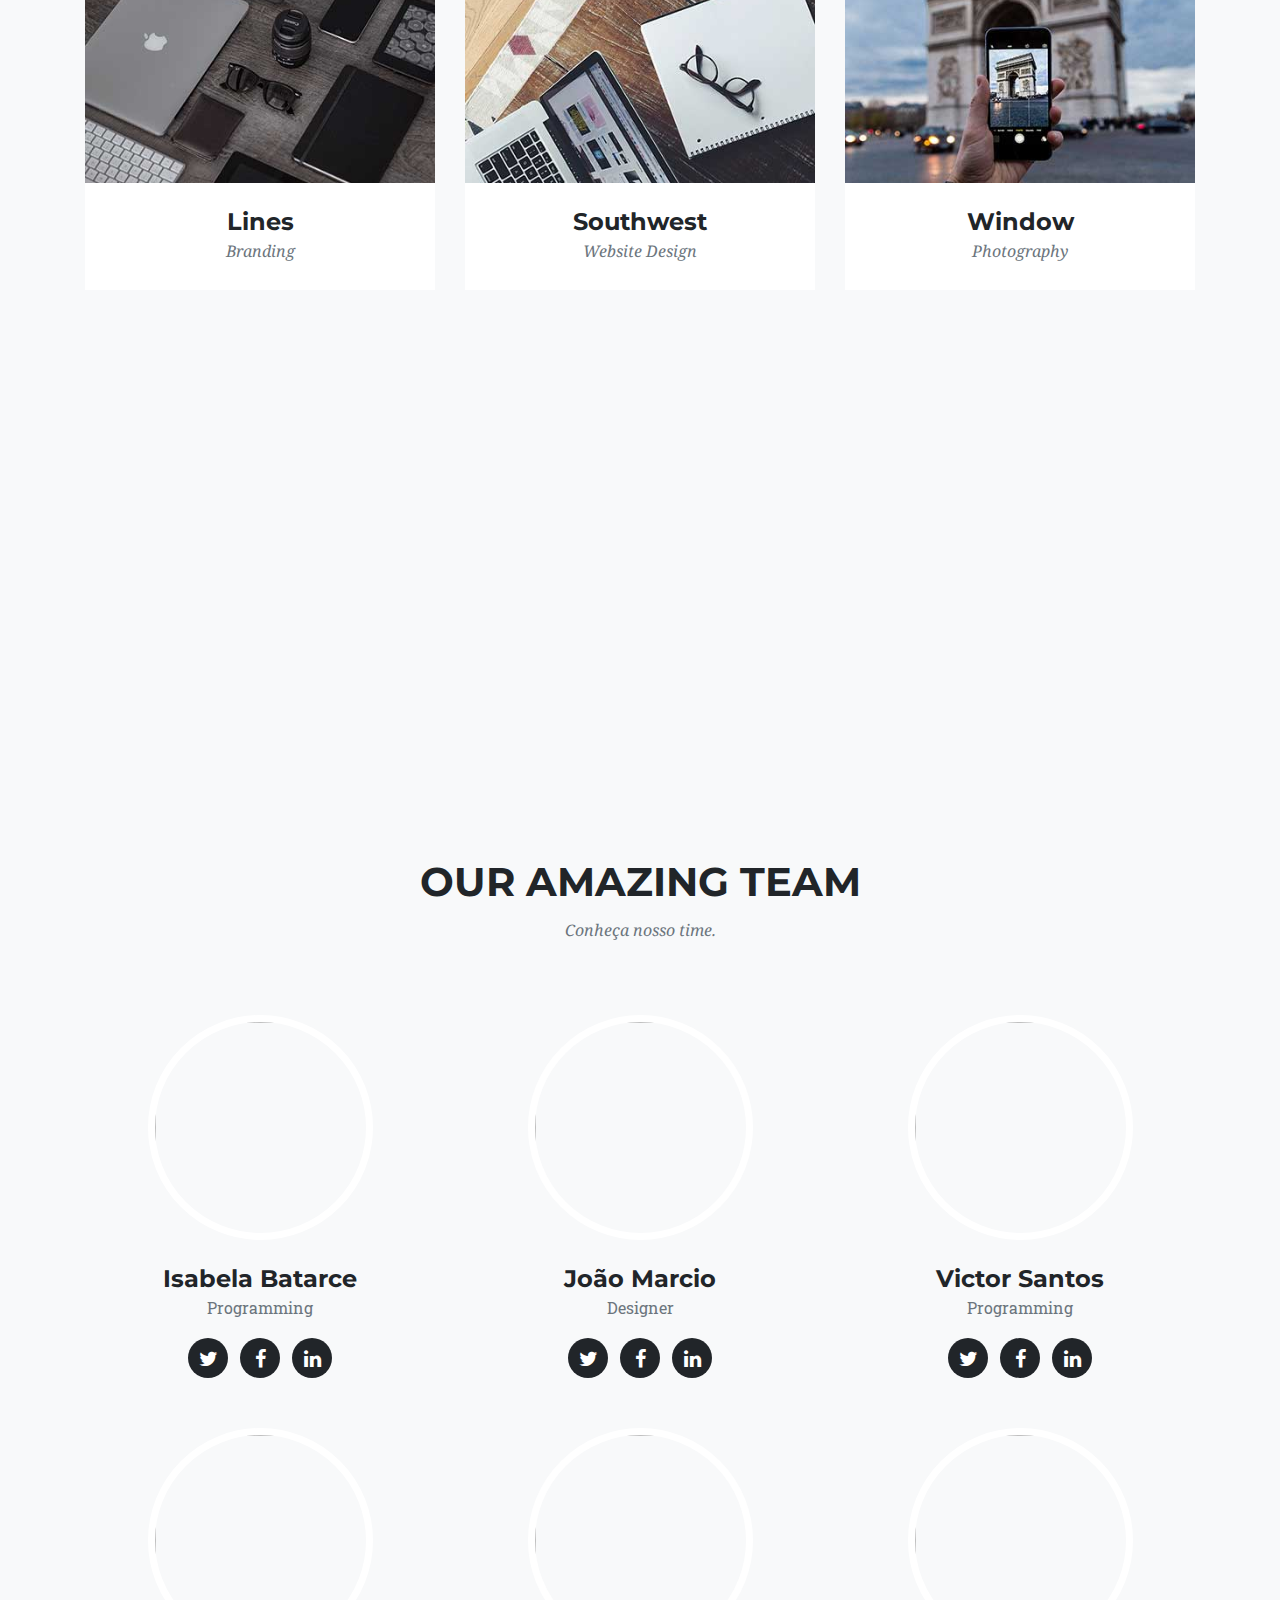
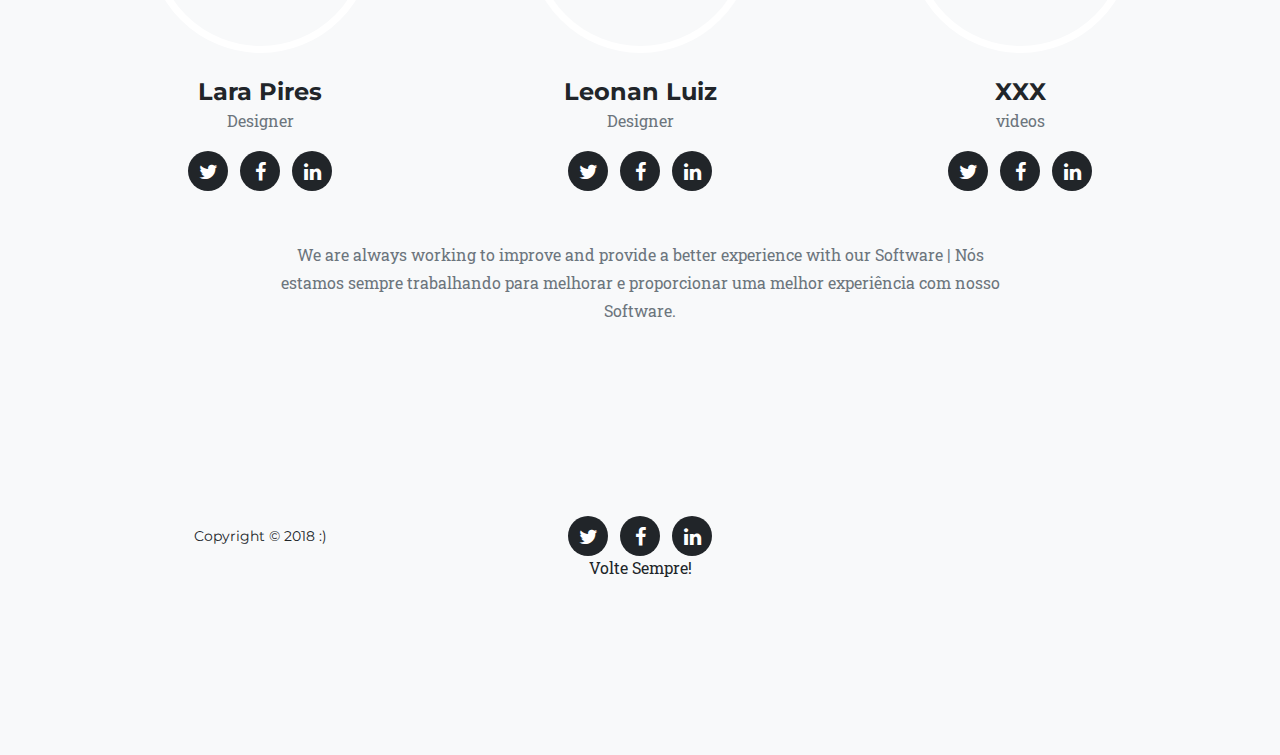
==== commit fbdfa1d1: "js começou a funcionar kjkjkj" ====
--- a/startbootstrap-agency-gh-pages/index.html
+++ b/startbootstrap-agency-gh-pages/index.html
@@ -51,7 +51,7 @@
               <a class="nav-link js-scroll-trigger" href="#team">Team</a>
             </li>
             <li class="nav-item">
-              <a class="nav-link js-scroll-trigger" href="#contato">Contact</a>
+              <a class="nav-link js-scroll-trigger" href="#contact">Contact</a>
             </li>
           </ul>
         </div>
@@ -80,7 +80,7 @@
         </div>
         <div class="row text-center">
           <div class="col-md-4">
-            <a href="#design" id="designbtn" onclick="displayFunction_design()" ><span class="fa-stack fa-4x">
+            <a href="#design" id="designbtn" onclick="displayFunction()" ><span class="fa-stack fa-4x">
               <i class="fa fa-circle fa-stack-2x text-primary"></i>
               <i class="fa fa-shopping-cart fa-stack-1x fa-inverse"></i>
             </span>
@@ -88,7 +88,7 @@
             <p class="text-muted">In this category, you will find words related to Design | Nesta categoria, você encontrará palavras relacionadas a Design.</p></a>
           </div>
           <div class="col-md-4">
-            <a href="#programming" id="programmingbtn" onclick="displayFunction_programming()"><span class="fa-stack fa-4x">
+            <a href="#programming" id="programmingbtn"><span class="fa-stack fa-4x">
               <i class="fa fa-circle fa-stack-2x text-primary"></i>
               <i class="fa fa-laptop fa-stack-1x fa-inverse"></i>
             </span>
@@ -97,7 +97,7 @@
             </a>
           </div>
           <div class="col-md-4">
-            <a href="#server" id="serverbtn" onclick="displayFunction_server()"><span class="fa-stack fa-4x">
+            <a href="#server" id="serverbtn"><span class="fa-stack fa-4x">
               <i class="fa fa-circle fa-stack-2x text-primary"></i>
               <i class="fa fa-lock fa-stack-1x fa-inverse"></i>
             </span>
@@ -302,7 +302,7 @@
      
     </section>
 
-     </section>
+     
     
     <!-- Server -->
    
@@ -508,7 +508,7 @@
         <div class="row">    
           <div class="col-lg-12 text-center">
             <h2 class="section-heading text-uppercase">Programming</h2>
-            <h3 class="section-subheading text-muted">Lorem ipsum dolor sit amet consectetur.<  /h3>
+            <h3 class="section-subheading text-muted">Lorem ipsum dolor sit amet consectetur.</h3>
           </div>
         </div>
         
@@ -895,7 +895,7 @@
             </ul>
           </div>
         </div>
-        <span class="tchau" id="contato"> Volte Sempre!</span>
+        <span class="tchau"> Volte Sempre!</span>
       </div>
     </footer>
 
--- a/startbootstrap-agency-gh-pages/css/estilo.css
+++ b/startbootstrap-agency-gh-pages/css/estilo.css
@@ -1,10 +1,4 @@
 @import url('https://fonts.googleapis.com/css?family=Raleway:400,700');
-
-#design, #server, #programming{
-
-display: none
-
-}
 
 #botao{
   
